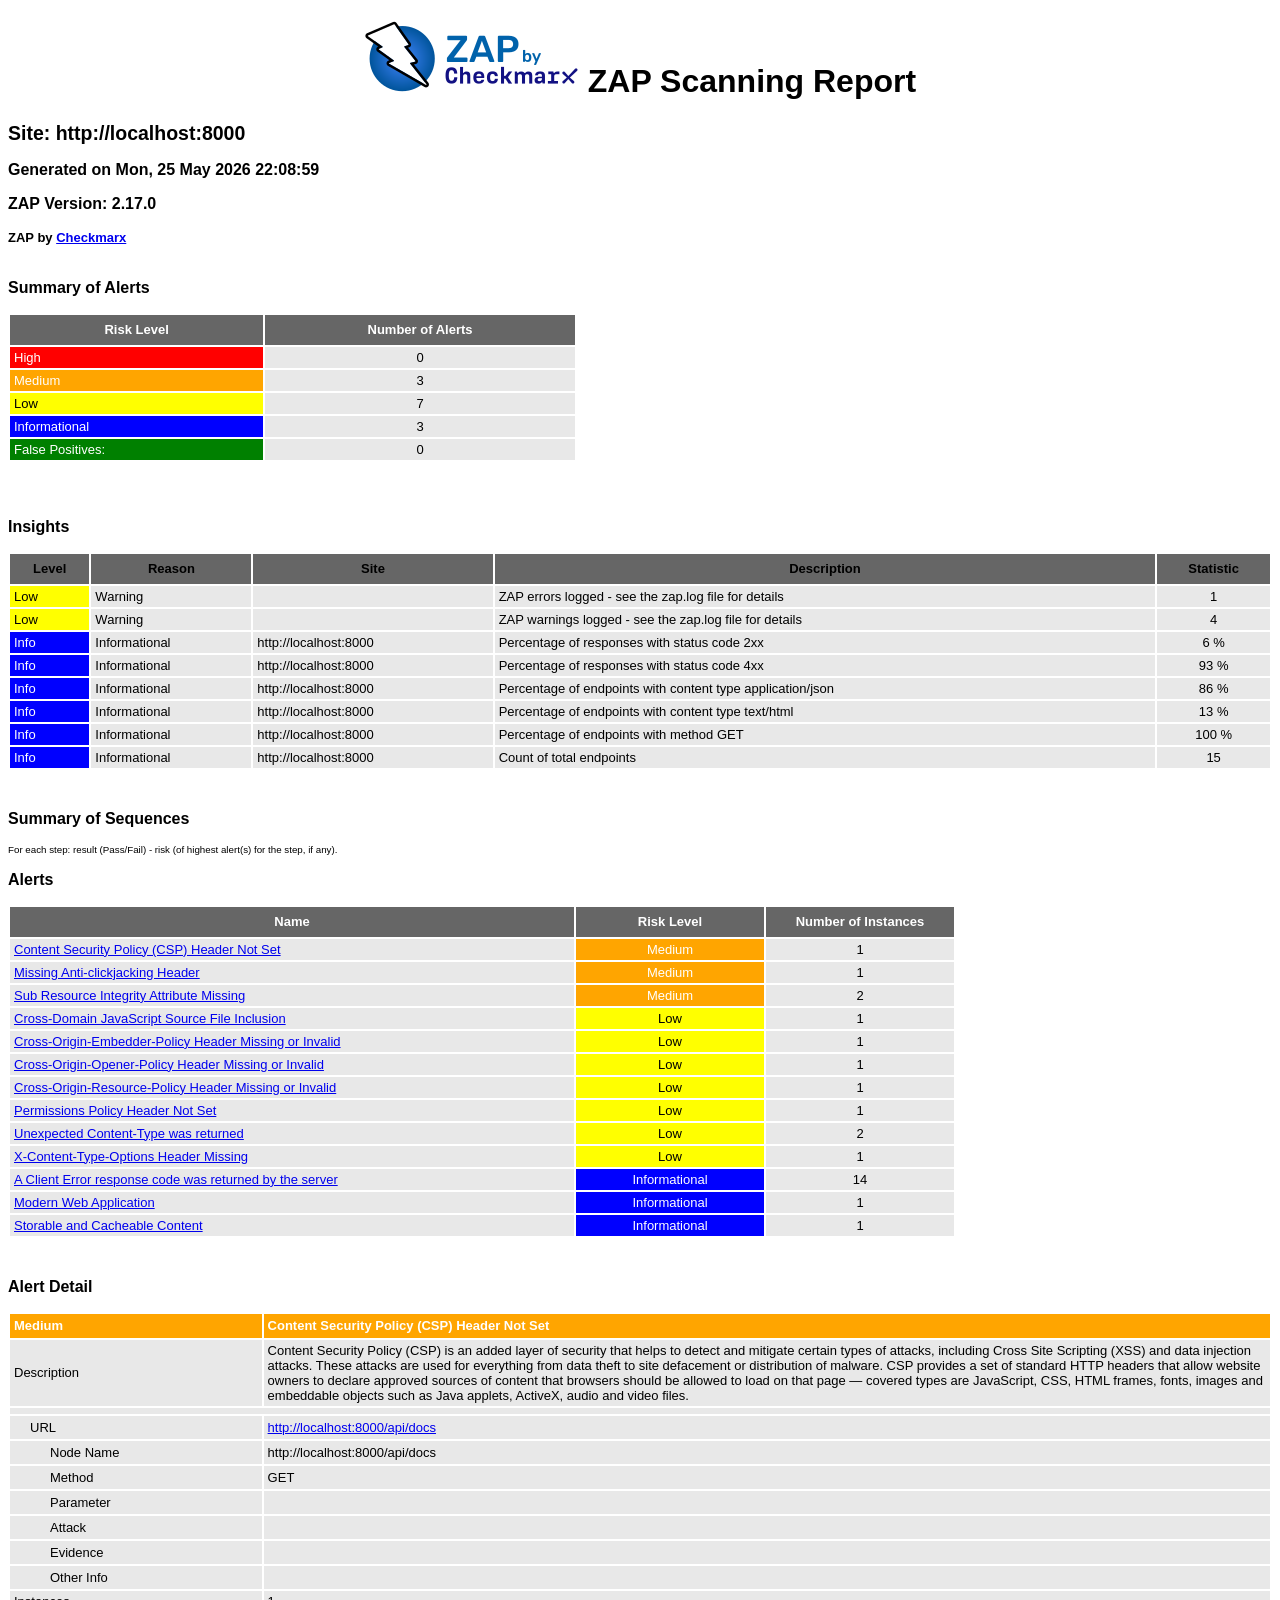
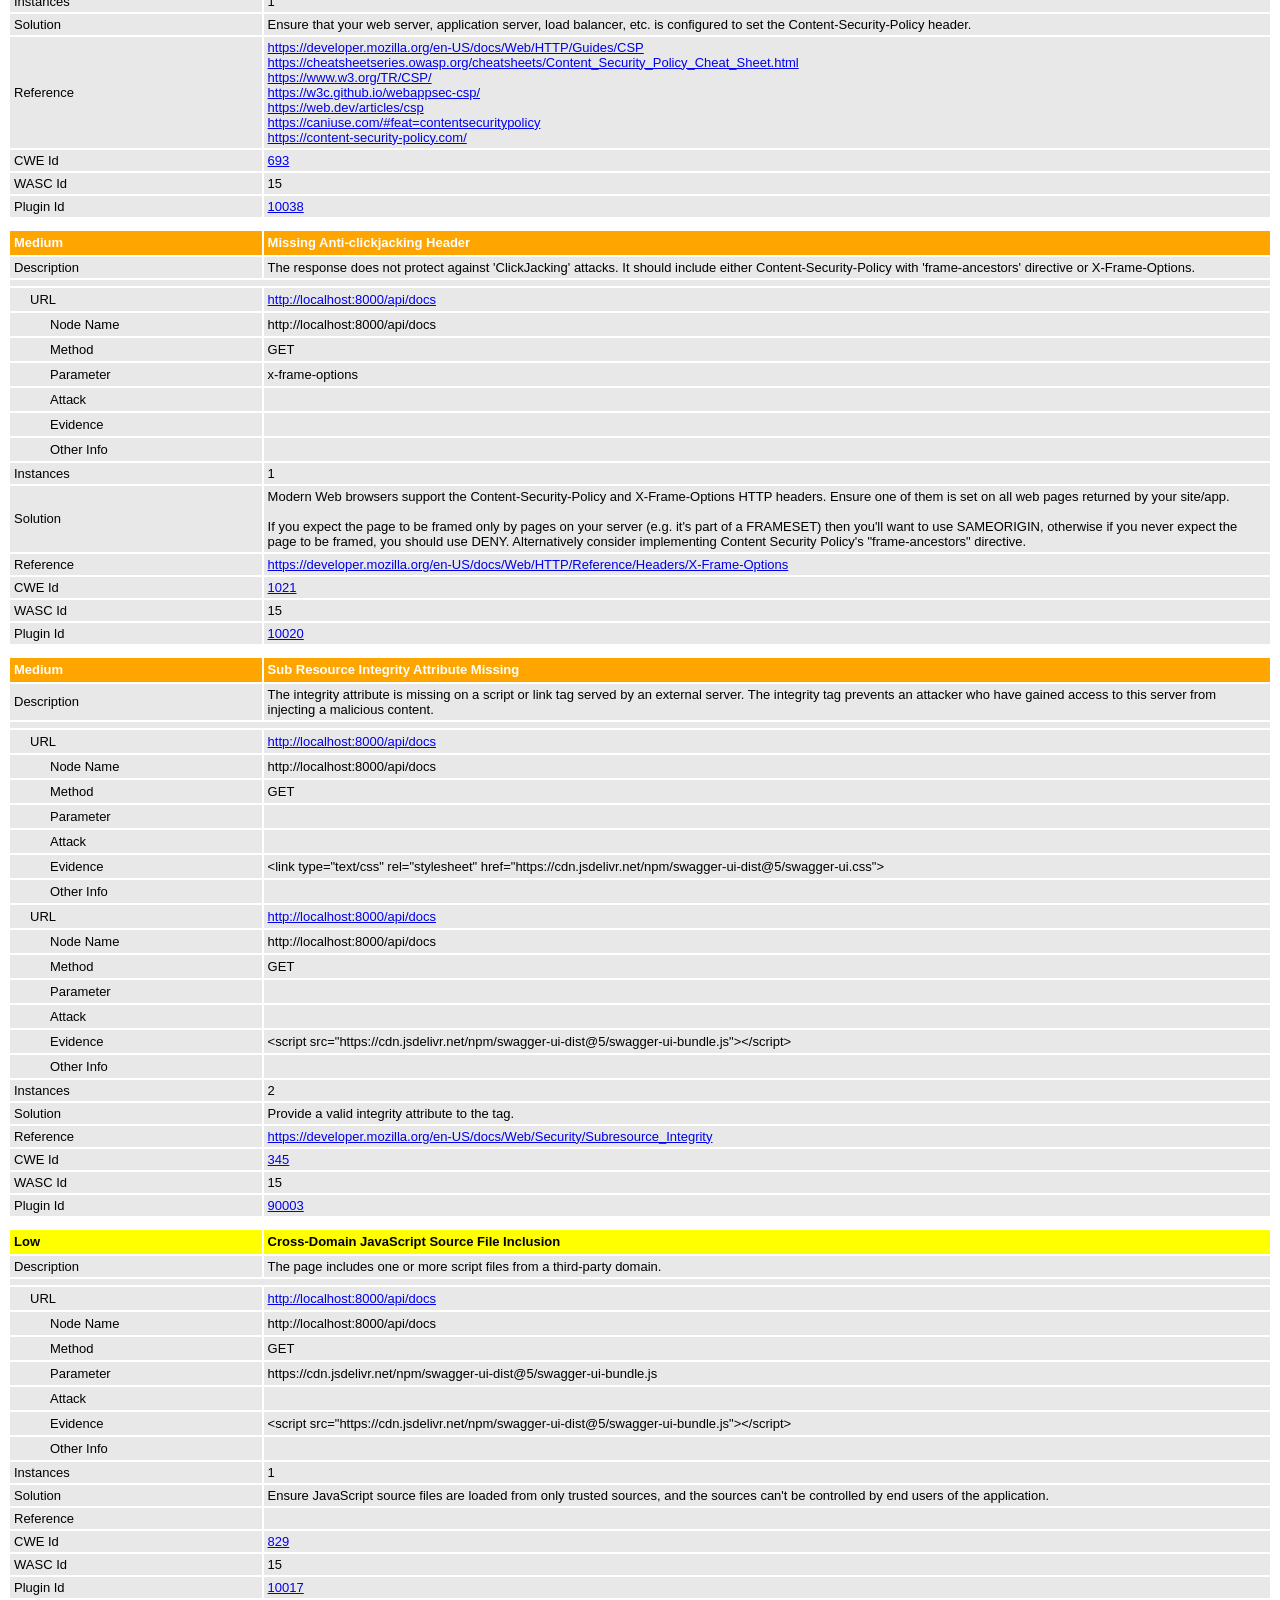
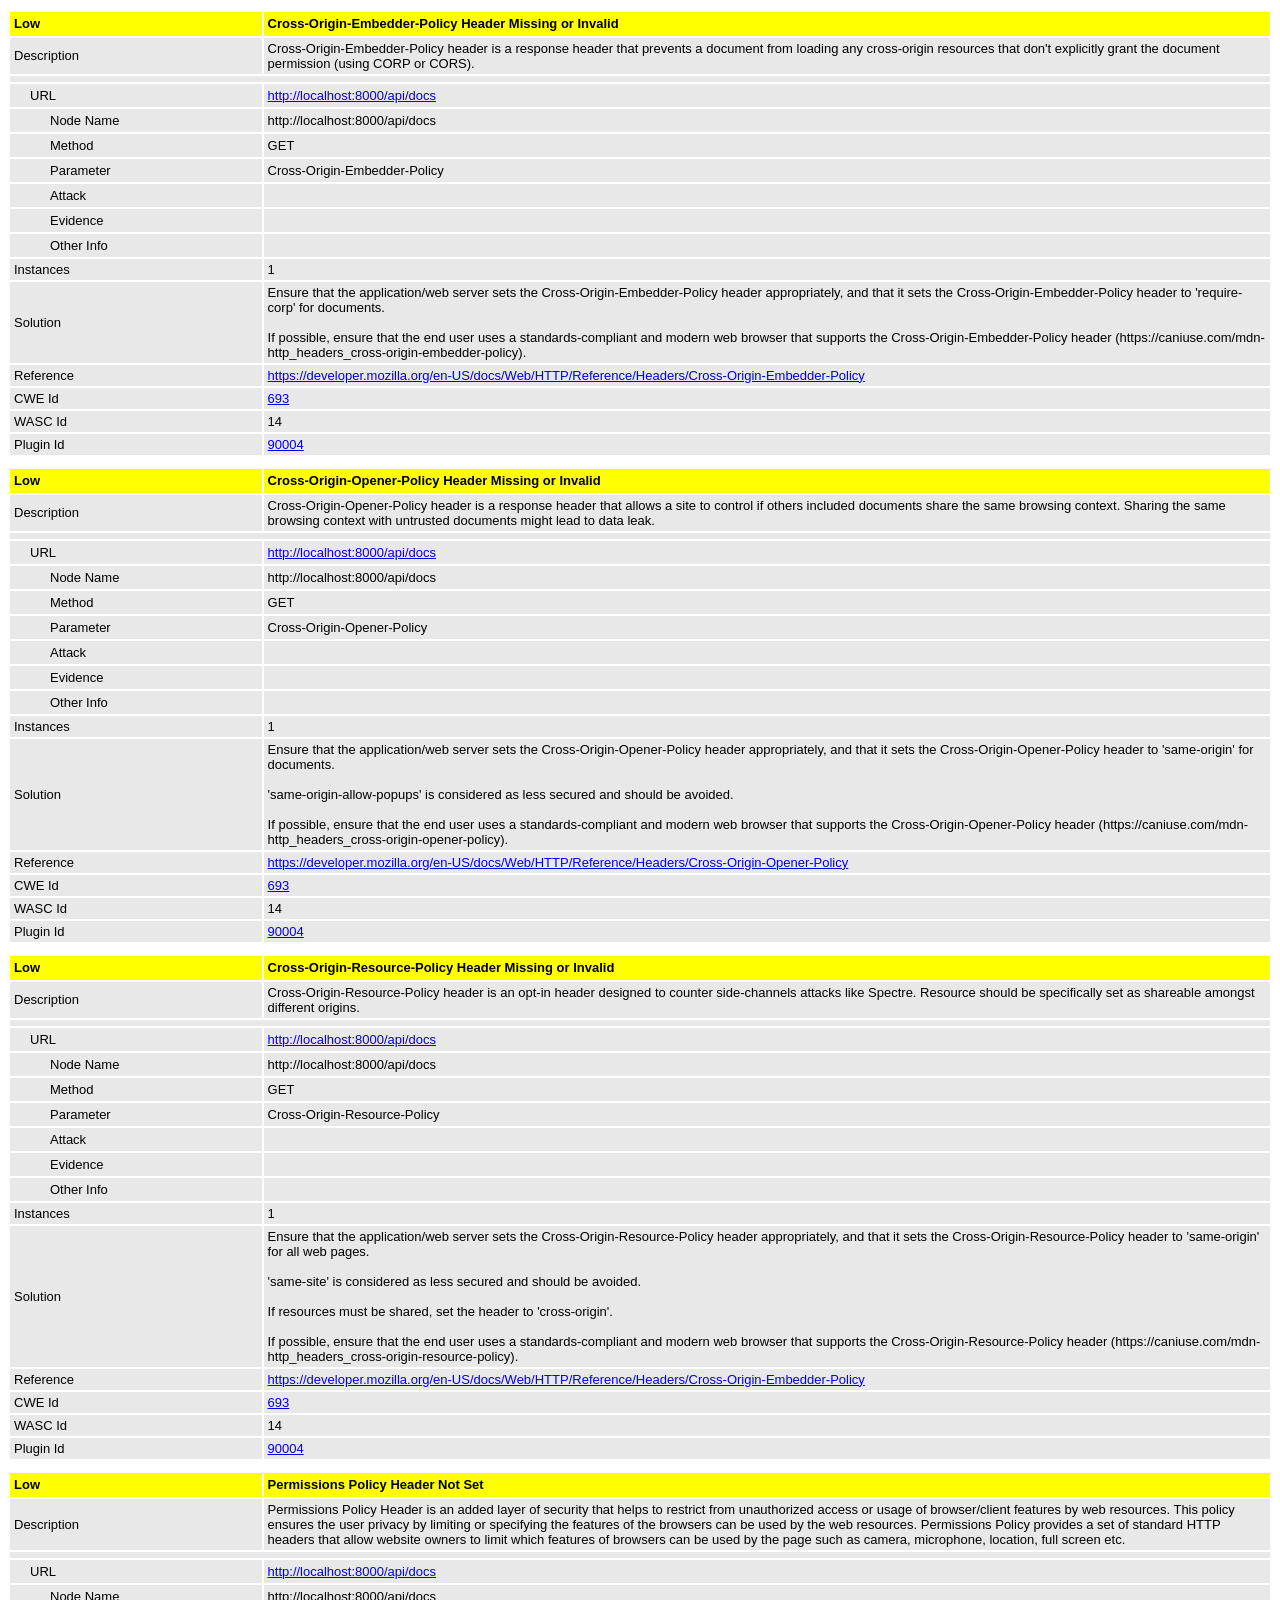
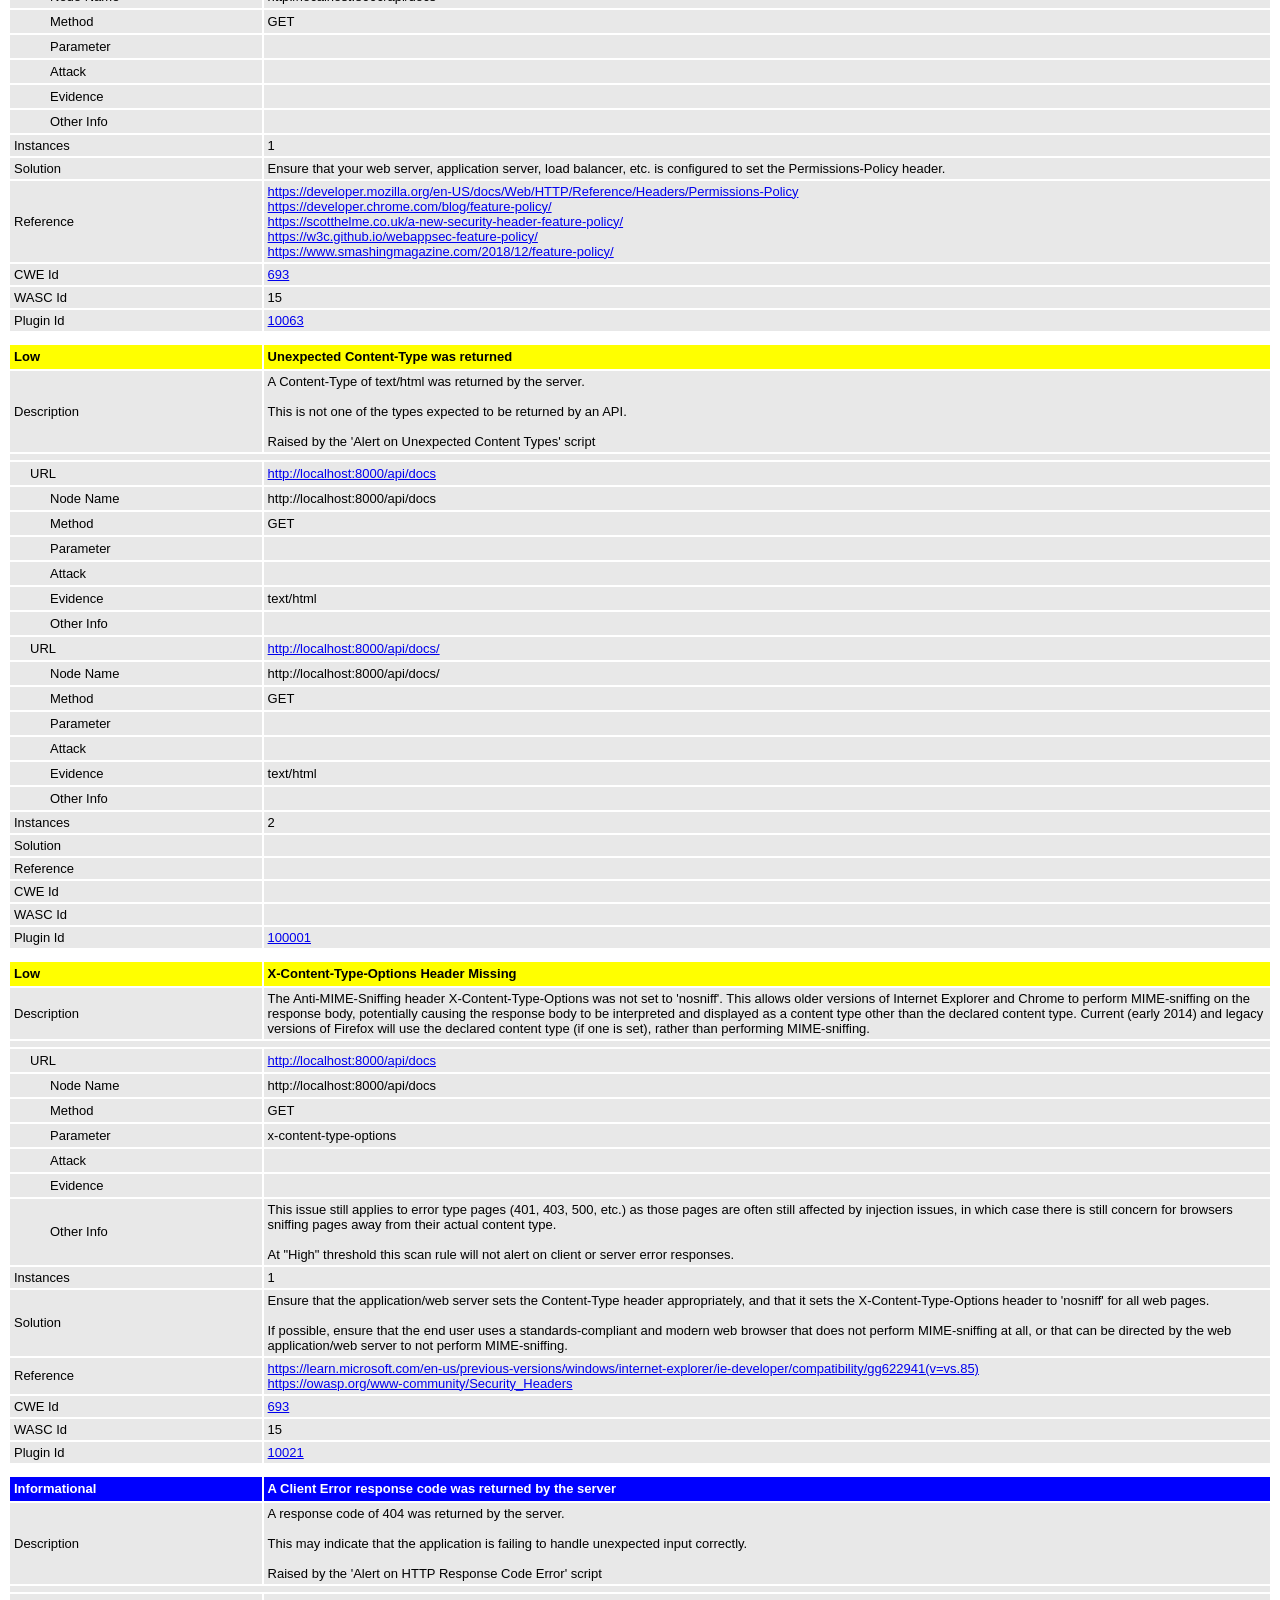
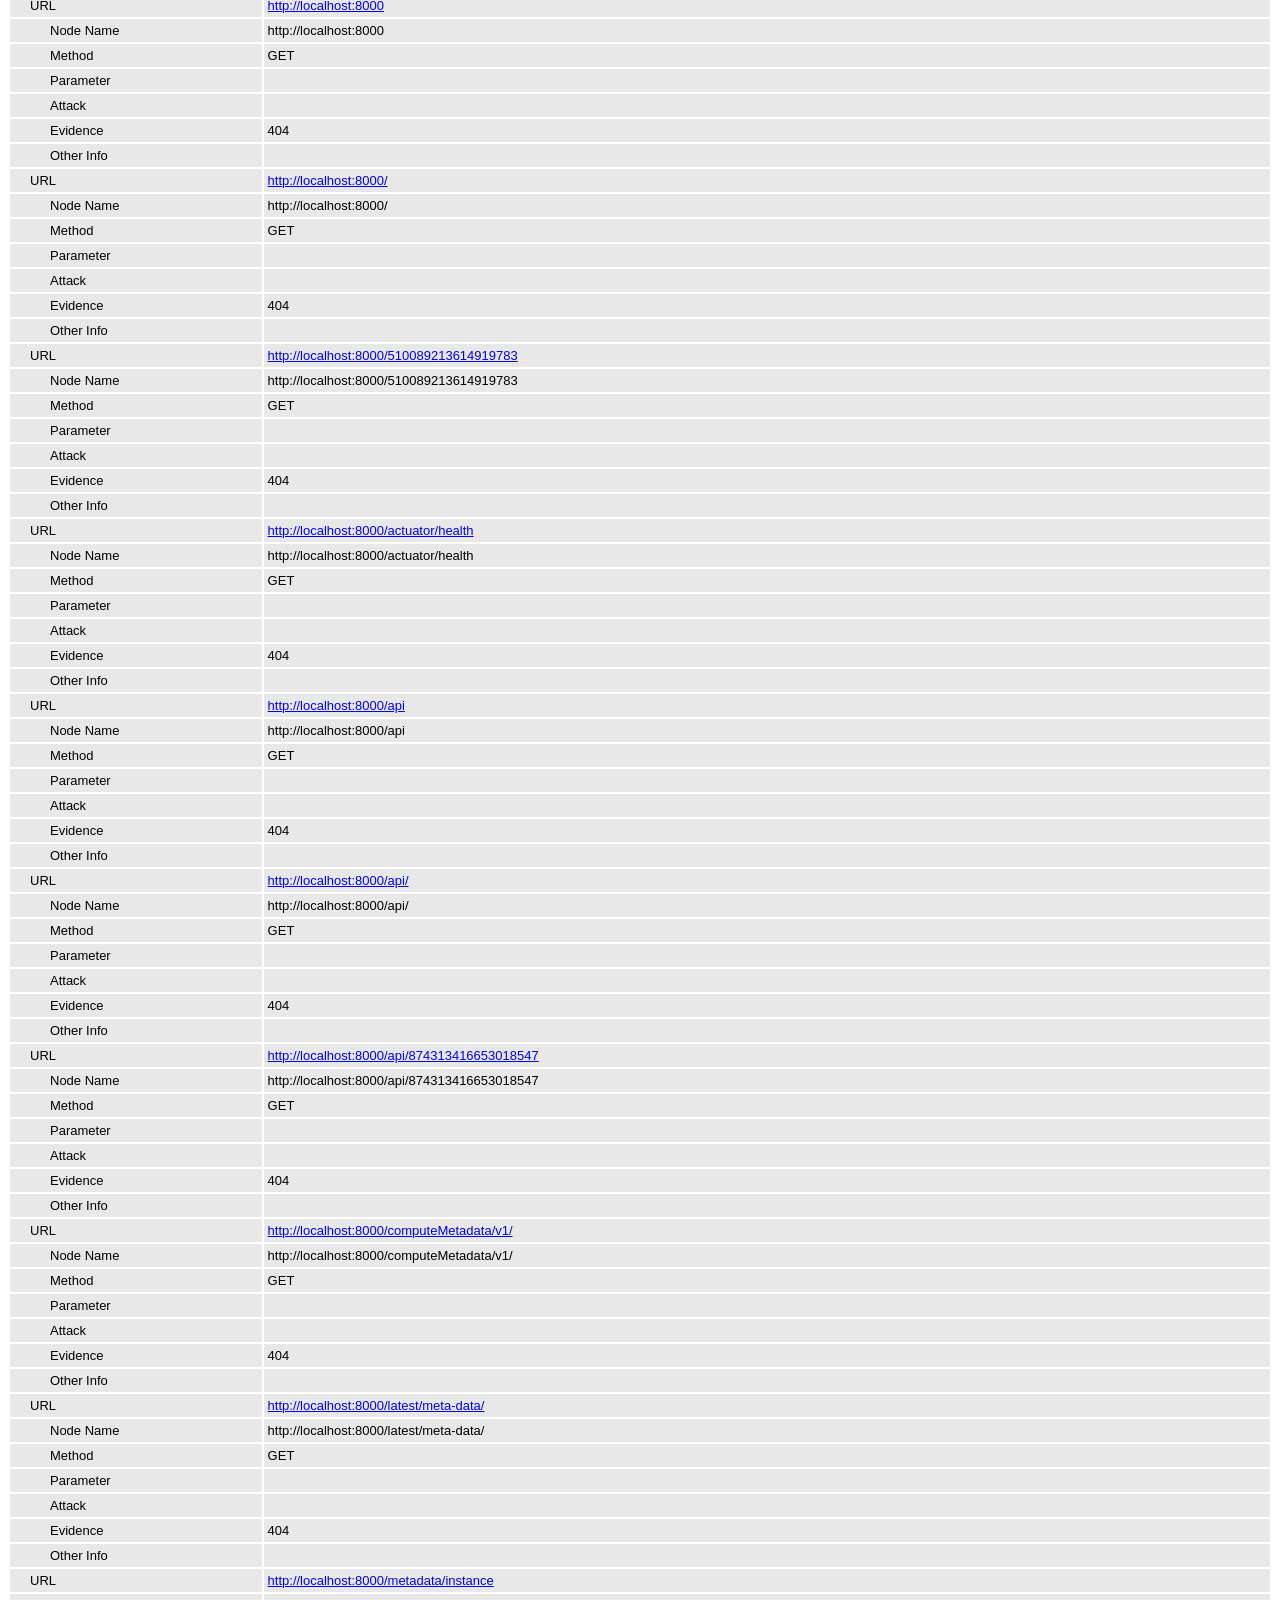
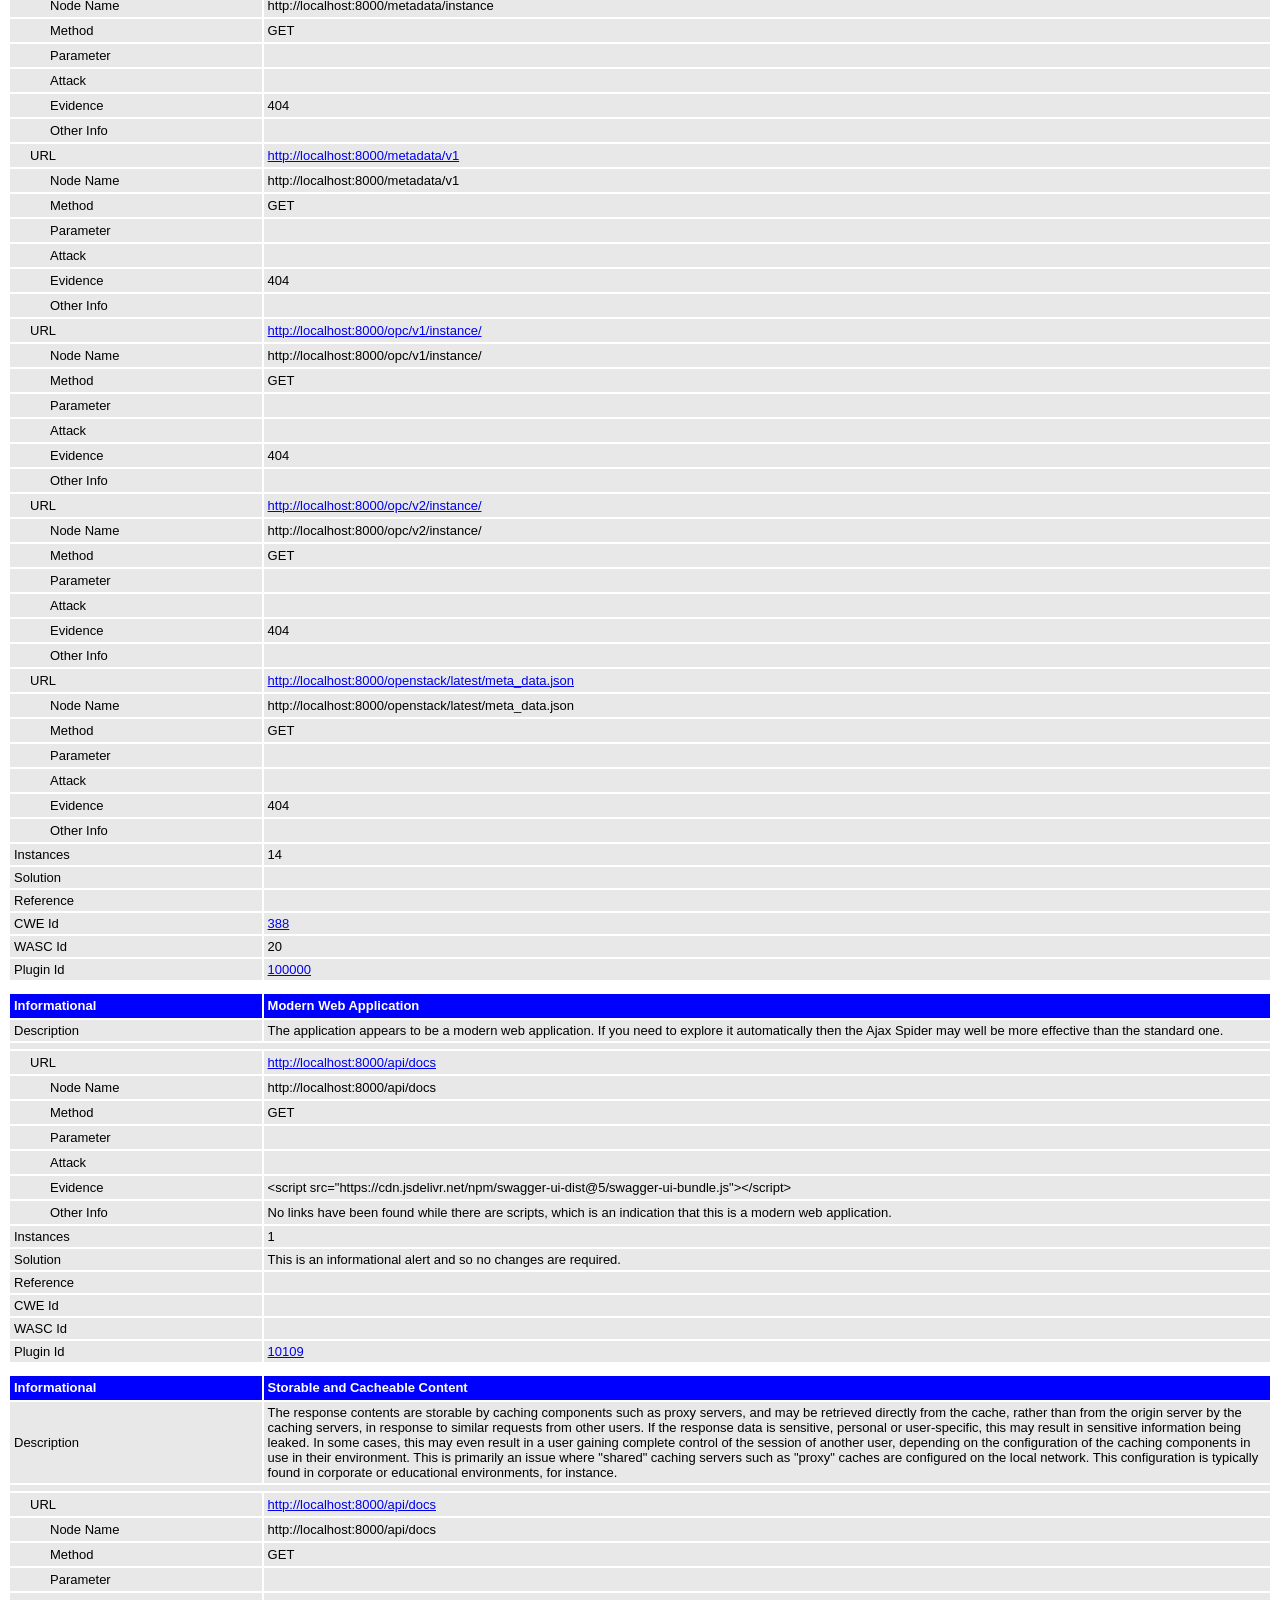
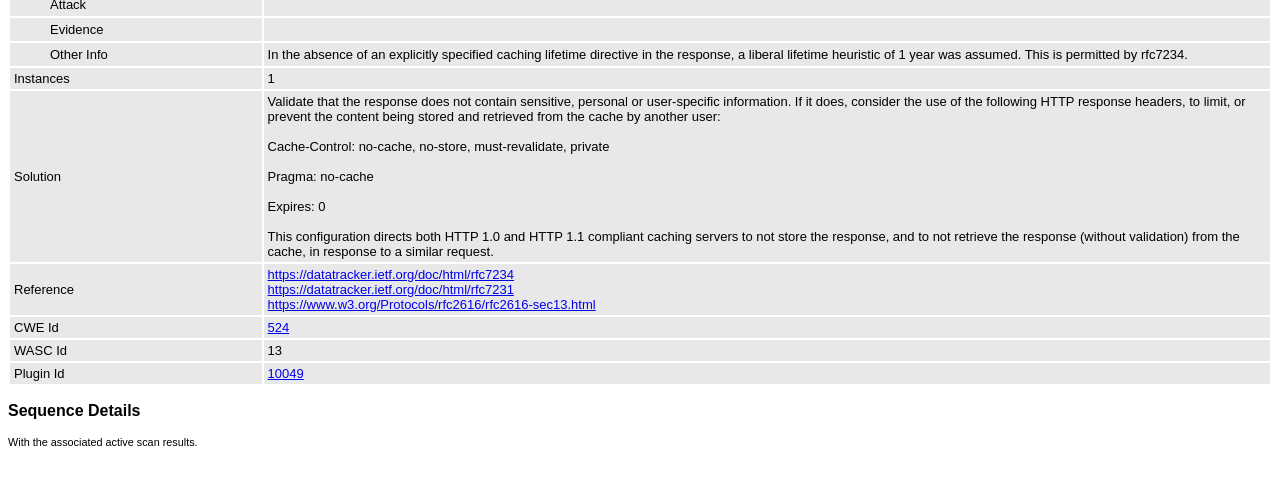
==== zap_compliance_report.html @ 8771a0c5 "Docker, dependency, ZAP fixes" ====
<!DOCTYPE html>
<html>
<head>
<META http-equiv="Content-Type" content="text/html; charset=UTF-8" />
<title>ZAP Scanning Report</title>
<style type="text/css">
body {
	font-family: "Helvetica Neue", Helvetica, Arial, sans-serif;
	color: #000;
	font-size: 13px;
}

h1 {
	text-align: center;
	font-weight: bold;
	font-size: 32px
}

h3 {
	font-size: 16px;
}

table {
	border: none;
	font-size: 13px;
}

td, th {
	padding: 3px 4px;
	word-break: break-word;
}

th {
	font-weight: bold;
	background-color: #666666;
}

td {
	background-color: #e8e8e8;
}

.spacer {
	margin: 10px;
}

.spacer-lg {
	margin: 40px;
}

.indent1 {
	padding: 4px 20px;
}

.indent2 {
	padding: 4px 40px;
}

.risk-3 {
	background-color: red;
	color: #FFF;
}

.risk-2 {
	background-color: orange;
	color: #FFF;
}

.risk-1 {
	background-color: yellow;
	color: #000;
}

.risk-0 {
	background-color: blue;
	color: #FFF;
}

.risk--1 {
	background-color: green;
	color: #FFF;
}

.summary {
	width: 45%;
}

.summary th {
	color: #FFF;
}

.summary100 {
	width: 100%;
}

.summary80 {
	width: 80%;
}

.tdconstrainer {
	width: 9.1%;
	padding: 0
}

.alerts {
	width: 75%;
}

.alerts th {
	color: #FFF;
}

.results {
	width: 100%;
}

.results th {
	text-align: left;
}

.left-header {
	display: inline-block;
}

.pass {
	background: green;
	color: white
}

.pass::before {
	content: '\2714';
	color: white
}

.fail {
	background: red;
	color: white
}

.fail::before {
	content: '\2716';
	color: white
}

.alert-3b::before {
	content: '\2691';
	color: red
}

.alert-2b::before {
	content: '\2691 ';
	color: orange
}

.alert-1b::before {
	content: '\2691';
	color: yellow
}

.alert-0b::before {
	content: '\2691';
	color: blue
}

.alert-3a::after {
	content: '\2691';
	color: red
}

.alert-2a::after {
	content: '\2691 ';
	color: orange
}

.alert-1a::after {
	content: '\2691';
	color: yellow
}

.alert-0a::after {
	content: '\2691';
	color: blue
}

.lm2 {
	margin-left: 2em;
}

.smallnote {
	font-size: 0.75em
}

.alwayswhite {
	color: white
}
</style>
</head>
<body>
	<h1>
		<!-- The ZAP by Checkmark Logo -->
		<img
			src="[data-uri]"
			alt="" />
		ZAP Scanning Report
	</h1>
	<p />
	

	<h2>
		
		Site: http://localhost:8000
		
	</h2>

	<h3>
		Generated on Mon, 25 May 2026 22:08:59
	</h3>

	<h3>
		ZAP Version: 2.17.0
	</h3>

	<h4>
		ZAP by <a href="https://checkmarx.com/">Checkmarx</a>
	</h4>

	
		<h3 class="left-header">Summary of Alerts</h3>
		<table class="summary">
			<tr>
				<th width="45%"
					height="24">Risk Level</th>
				<th width="55%"
					align="center">Number of Alerts</th>
			</tr>
			<tr>
				<td class="risk-3">
					<div>High</div>
				</td>
				<td align="center">
					<div>0</div>
				</td>
			</tr>
			<tr>
				<td class="risk-2">
					<div>Medium</div>
				</td>
				<td align="center">
					<div>3</div>
				</td>
			</tr>
			<tr>
				<td class="risk-1">
					<div>Low</div>
				</td>
				<td align="center">
					<div>7</div>
				</td>
			</tr>
			<tr>
				<td class="risk-0">
					<div>Informational</div>
				</td>
				<td align="center">
					<div>3</div>
				</td>
			</tr>
			<tr>
				<td class="risk--1">
					<div>				False Positives:</div>
				</td>
				<td align="center">
					<div>0</div>
				</td>
			</tr>
		</table>
		<div class="spacer-lg"></div>
	
	
	
		<h3 class="left-header">Insights</h3>
		<table class="summary100">
			<tr>
				<th height="24">Level</th>
				<th>Reason</th>
				<th>Site</th>
				<th>Description</th>
				<th>Statistic</th>
			</tr>
			
				<tr>
				<td class="risk-1">
					<div>Low</div>
				</td>
				<td>
					<div>Warning</div>
				</td>
				<td>
					<div></div>
				</td>
				<td>
					<div>ZAP errors logged - see the zap.log file for details</div>
				</td>
				<td align="center">
					<div>1   </div>
				</td>
				</tr>
			
				<tr>
				<td class="risk-1">
					<div>Low</div>
				</td>
				<td>
					<div>Warning</div>
				</td>
				<td>
					<div></div>
				</td>
				<td>
					<div>ZAP warnings logged - see the zap.log file for details</div>
				</td>
				<td align="center">
					<div>4   </div>
				</td>
				</tr>
			
				<tr>
				<td class="risk-0">
					<div>Info</div>
				</td>
				<td>
					<div>Informational</div>
				</td>
				<td>
					<div>http://localhost:8000</div>
				</td>
				<td>
					<div>Percentage of responses with status code 2xx</div>
				</td>
				<td align="center">
					<div>6 %</div>
				</td>
				</tr>
			
				<tr>
				<td class="risk-0">
					<div>Info</div>
				</td>
				<td>
					<div>Informational</div>
				</td>
				<td>
					<div>http://localhost:8000</div>
				</td>
				<td>
					<div>Percentage of responses with status code 4xx</div>
				</td>
				<td align="center">
					<div>93 %</div>
				</td>
				</tr>
			
				<tr>
				<td class="risk-0">
					<div>Info</div>
				</td>
				<td>
					<div>Informational</div>
				</td>
				<td>
					<div>http://localhost:8000</div>
				</td>
				<td>
					<div>Percentage of endpoints with content type application/json</div>
				</td>
				<td align="center">
					<div>86 %</div>
				</td>
				</tr>
			
				<tr>
				<td class="risk-0">
					<div>Info</div>
				</td>
				<td>
					<div>Informational</div>
				</td>
				<td>
					<div>http://localhost:8000</div>
				</td>
				<td>
					<div>Percentage of endpoints with content type text/html</div>
				</td>
				<td align="center">
					<div>13 %</div>
				</td>
				</tr>
			
				<tr>
				<td class="risk-0">
					<div>Info</div>
				</td>
				<td>
					<div>Informational</div>
				</td>
				<td>
					<div>http://localhost:8000</div>
				</td>
				<td>
					<div>Percentage of endpoints with method GET</div>
				</td>
				<td align="center">
					<div>100 %</div>
				</td>
				</tr>
			
				<tr>
				<td class="risk-0">
					<div>Info</div>
				</td>
				<td>
					<div>Informational</div>
				</td>
				<td>
					<div>http://localhost:8000</div>
				</td>
				<td>
					<div>Count of total endpoints</div>
				</td>
				<td align="center">
					<div>15   </div>
				</td>
				</tr>
			
		</table>
		<div class="spacer-lg"></div>
	

	
		
			<h3>Summary of Sequences</h3>
			<p class="smallnote">For each step: result (Pass/Fail) - risk (of highest alert(s) for the step, if any).</p>

			
				</table>
			
		
	</th:block>

	
		<h3>Alerts</h3>
		<table class="alerts">
			<tr>
				<th width="60%" height="24">Name</th>
				<th width="20%"
					align="center">Risk Level</th>
				<th width="20%"
					align="center">Number of Instances</th>
			</tr>
			<tr>
				<td><a href="#10038">Content Security Policy (CSP) Header Not Set</a></td>
				<td align="center" class="risk-2">Medium</td>
				
				
				<td align="center">1</td>
				
			</tr>
			<tr>
				<td><a href="#10020">Missing Anti-clickjacking Header</a></td>
				<td align="center" class="risk-2">Medium</td>
				
				
				<td align="center">1</td>
				
			</tr>
			<tr>
				<td><a href="#90003">Sub Resource Integrity Attribute Missing</a></td>
				<td align="center" class="risk-2">Medium</td>
				
				
				<td align="center">2</td>
				
			</tr>
			<tr>
				<td><a href="#10017">Cross-Domain JavaScript Source File Inclusion</a></td>
				<td align="center" class="risk-1">Low</td>
				
				
				<td align="center">1</td>
				
			</tr>
			<tr>
				<td><a href="#90004">Cross-Origin-Embedder-Policy Header Missing or Invalid</a></td>
				<td align="center" class="risk-1">Low</td>
				
				
				<td align="center">1</td>
				
			</tr>
			<tr>
				<td><a href="#90004">Cross-Origin-Opener-Policy Header Missing or Invalid</a></td>
				<td align="center" class="risk-1">Low</td>
				
				
				<td align="center">1</td>
				
			</tr>
			<tr>
				<td><a href="#90004">Cross-Origin-Resource-Policy Header Missing or Invalid</a></td>
				<td align="center" class="risk-1">Low</td>
				
				
				<td align="center">1</td>
				
			</tr>
			<tr>
				<td><a href="#10063">Permissions Policy Header Not Set</a></td>
				<td align="center" class="risk-1">Low</td>
				
				
				<td align="center">1</td>
				
			</tr>
			<tr>
				<td><a href="#100001">Unexpected Content-Type was returned</a></td>
				<td align="center" class="risk-1">Low</td>
				
				
				<td align="center">2</td>
				
			</tr>
			<tr>
				<td><a href="#10021">X-Content-Type-Options Header Missing</a></td>
				<td align="center" class="risk-1">Low</td>
				
				
				<td align="center">1</td>
				
			</tr>
			<tr>
				<td><a href="#100000">A Client Error response code was returned by the server</a></td>
				<td align="center" class="risk-0">Informational</td>
				
				
				<td align="center">14</td>
				
			</tr>
			<tr>
				<td><a href="#10109">Modern Web Application</a></td>
				<td align="center" class="risk-0">Informational</td>
				
				
				<td align="center">1</td>
				
			</tr>
			<tr>
				<td><a href="#10049">Storable and Cacheable Content</a></td>
				<td align="center" class="risk-0">Informational</td>
				
				
				<td align="center">1</td>
				
			</tr>
		</table>
		<div class="spacer-lg"></div>
	

	
		<h3>Alert Detail</h3>
		
			<table class="results">
				<tr height="24">
					<th width="20%" class="risk-2"><a
						id="10038"></a>
						<div>Medium</div></th>
					<th class="risk-2">Content Security Policy (CSP) Header Not Set</th>
				</tr>
				<tr>
					<td width="20%">Description</td>
					<td width="80%">
							<div>Content Security Policy (CSP) is an added layer of security that helps to detect and mitigate certain types of attacks, including Cross Site Scripting (XSS) and data injection attacks. These attacks are used for everything from data theft to site defacement or distribution of malware. CSP provides a set of standard HTTP headers that allow website owners to declare approved sources of content that browsers should be allowed to load on that page — covered types are JavaScript, CSS, HTML frames, fonts, images and embeddable objects such as Java applets, ActiveX, audio and video files.</div>
							
						</td>
				</tr>
				<TR vAlign="top">
					<TD colspan="2"></TD>
				</TR>
				
					<tr>
						<td width="20%"
							class="indent1">URL</td>
						<td width="80%"><a href="http://localhost:8000/api/docs">http://localhost:8000/api/docs</a></td>
					</tr>
					<tr>
						<td width="20%"
							class="indent2">Node Name</td>
						<td width="80%">http://localhost:8000/api/docs</td>
					</tr>
					<tr>
						<td width="20%"
							class="indent2">Method</td>
						<td width="80%">GET</td>
					</tr>
					<tr>
						<td width="20%"
							class="indent2">Parameter</td>
						<td width="80%"></td>
					</tr>
					<tr>
						<td width="20%"
							class="indent2">Attack</td>
						<td width="80%"></td>
					</tr>
					<tr>
						<td width="20%"
							class="indent2">Evidence</td>
						<td width="80%"></td>
					</tr>
					<tr>
						<td width="20%"
							class="indent2">Other Info</td>
						<td width="80%"></td>
					</tr>
				
				<tr>
					<td width="20%">Instances</td>
					
					
					<td width="80%">1</td>
					
				</tr>
				<tr>
					<td width="20%">Solution</td>
					<td width="80%">
							<div>Ensure that your web server, application server, load balancer, etc. is configured to set the Content-Security-Policy header.</div>
							
						</td>
				</tr>
				<tr>
					<td width="20%">Reference</td>
					<td width="80%">
							<a href="https://developer.mozilla.org/en-US/docs/Web/HTTP/Guides/CSP">https://developer.mozilla.org/en-US/docs/Web/HTTP/Guides/CSP</a>
							<br />
						
							<a href="https://cheatsheetseries.owasp.org/cheatsheets/Content_Security_Policy_Cheat_Sheet.html">https://cheatsheetseries.owasp.org/cheatsheets/Content_Security_Policy_Cheat_Sheet.html</a>
							<br />
						
							<a href="https://www.w3.org/TR/CSP/">https://www.w3.org/TR/CSP/</a>
							<br />
						
							<a href="https://w3c.github.io/webappsec-csp/">https://w3c.github.io/webappsec-csp/</a>
							<br />
						
							<a href="https://web.dev/articles/csp">https://web.dev/articles/csp</a>
							<br />
						
							<a href="https://caniuse.com/#feat=contentsecuritypolicy">https://caniuse.com/#feat=contentsecuritypolicy</a>
							<br />
						
							<a href="https://content-security-policy.com/">https://content-security-policy.com/</a>
							
						</td>
				</tr>
				<tr>
					<td width="20%">CWE Id</td>
					<td width="80%"><a
						href="https://cwe.mitre.org/data/definitions/693.html">693</a></td>
				</tr>
				<tr>
					<td width="20%">WASC Id</td>
					<td width="80%">15</td>
				</tr>
				<tr>
					<td width="20%">Plugin Id</td>
					<td width="80%"><a
						href="https://www.zaproxy.org/docs/alerts/10038/">10038</a></td>
				</tr>
			</table>
			<div class="spacer"></div>
		
			<table class="results">
				<tr height="24">
					<th width="20%" class="risk-2"><a
						id="10020"></a>
						<div>Medium</div></th>
					<th class="risk-2">Missing Anti-clickjacking Header</th>
				</tr>
				<tr>
					<td width="20%">Description</td>
					<td width="80%">
							<div>The response does not protect against &#39;ClickJacking&#39; attacks. It should include either Content-Security-Policy with &#39;frame-ancestors&#39; directive or X-Frame-Options.</div>
							
						</td>
				</tr>
				<TR vAlign="top">
					<TD colspan="2"></TD>
				</TR>
				
					<tr>
						<td width="20%"
							class="indent1">URL</td>
						<td width="80%"><a href="http://localhost:8000/api/docs">http://localhost:8000/api/docs</a></td>
					</tr>
					<tr>
						<td width="20%"
							class="indent2">Node Name</td>
						<td width="80%">http://localhost:8000/api/docs</td>
					</tr>
					<tr>
						<td width="20%"
							class="indent2">Method</td>
						<td width="80%">GET</td>
					</tr>
					<tr>
						<td width="20%"
							class="indent2">Parameter</td>
						<td width="80%">x-frame-options</td>
					</tr>
					<tr>
						<td width="20%"
							class="indent2">Attack</td>
						<td width="80%"></td>
					</tr>
					<tr>
						<td width="20%"
							class="indent2">Evidence</td>
						<td width="80%"></td>
					</tr>
					<tr>
						<td width="20%"
							class="indent2">Other Info</td>
						<td width="80%"></td>
					</tr>
				
				<tr>
					<td width="20%">Instances</td>
					
					
					<td width="80%">1</td>
					
				</tr>
				<tr>
					<td width="20%">Solution</td>
					<td width="80%">
							<div>Modern Web browsers support the Content-Security-Policy and X-Frame-Options HTTP headers. Ensure one of them is set on all web pages returned by your site/app.</div>
							<br />
						
							<div>If you expect the page to be framed only by pages on your server (e.g. it&#39;s part of a FRAMESET) then you&#39;ll want to use SAMEORIGIN, otherwise if you never expect the page to be framed, you should use DENY. Alternatively consider implementing Content Security Policy&#39;s &quot;frame-ancestors&quot; directive.</div>
							
						</td>
				</tr>
				<tr>
					<td width="20%">Reference</td>
					<td width="80%">
							<a href="https://developer.mozilla.org/en-US/docs/Web/HTTP/Reference/Headers/X-Frame-Options">https://developer.mozilla.org/en-US/docs/Web/HTTP/Reference/Headers/X-Frame-Options</a>
							
						</td>
				</tr>
				<tr>
					<td width="20%">CWE Id</td>
					<td width="80%"><a
						href="https://cwe.mitre.org/data/definitions/1021.html">1021</a></td>
				</tr>
				<tr>
					<td width="20%">WASC Id</td>
					<td width="80%">15</td>
				</tr>
				<tr>
					<td width="20%">Plugin Id</td>
					<td width="80%"><a
						href="https://www.zaproxy.org/docs/alerts/10020/">10020</a></td>
				</tr>
			</table>
			<div class="spacer"></div>
		
			<table class="results">
				<tr height="24">
					<th width="20%" class="risk-2"><a
						id="90003"></a>
						<div>Medium</div></th>
					<th class="risk-2">Sub Resource Integrity Attribute Missing</th>
				</tr>
				<tr>
					<td width="20%">Description</td>
					<td width="80%">
							<div>The integrity attribute is missing on a script or link tag served by an external server. The integrity tag prevents an attacker who have gained access to this server from injecting a malicious content.</div>
							
						</td>
				</tr>
				<TR vAlign="top">
					<TD colspan="2"></TD>
				</TR>
				
					<tr>
						<td width="20%"
							class="indent1">URL</td>
						<td width="80%"><a href="http://localhost:8000/api/docs">http://localhost:8000/api/docs</a></td>
					</tr>
					<tr>
						<td width="20%"
							class="indent2">Node Name</td>
						<td width="80%">http://localhost:8000/api/docs</td>
					</tr>
					<tr>
						<td width="20%"
							class="indent2">Method</td>
						<td width="80%">GET</td>
					</tr>
					<tr>
						<td width="20%"
							class="indent2">Parameter</td>
						<td width="80%"></td>
					</tr>
					<tr>
						<td width="20%"
							class="indent2">Attack</td>
						<td width="80%"></td>
					</tr>
					<tr>
						<td width="20%"
							class="indent2">Evidence</td>
						<td width="80%">&lt;link type=&quot;text/css&quot; rel=&quot;stylesheet&quot; href=&quot;https://cdn.jsdelivr.net/npm/swagger-ui-dist@5/swagger-ui.css&quot;&gt;</td>
					</tr>
					<tr>
						<td width="20%"
							class="indent2">Other Info</td>
						<td width="80%"></td>
					</tr>
				
					<tr>
						<td width="20%"
							class="indent1">URL</td>
						<td width="80%"><a href="http://localhost:8000/api/docs">http://localhost:8000/api/docs</a></td>
					</tr>
					<tr>
						<td width="20%"
							class="indent2">Node Name</td>
						<td width="80%">http://localhost:8000/api/docs</td>
					</tr>
					<tr>
						<td width="20%"
							class="indent2">Method</td>
						<td width="80%">GET</td>
					</tr>
					<tr>
						<td width="20%"
							class="indent2">Parameter</td>
						<td width="80%"></td>
					</tr>
					<tr>
						<td width="20%"
							class="indent2">Attack</td>
						<td width="80%"></td>
					</tr>
					<tr>
						<td width="20%"
							class="indent2">Evidence</td>
						<td width="80%">&lt;script src=&quot;https://cdn.jsdelivr.net/npm/swagger-ui-dist@5/swagger-ui-bundle.js&quot;&gt;&lt;/script&gt;</td>
					</tr>
					<tr>
						<td width="20%"
							class="indent2">Other Info</td>
						<td width="80%"></td>
					</tr>
				
				<tr>
					<td width="20%">Instances</td>
					
					
					<td width="80%">2</td>
					
				</tr>
				<tr>
					<td width="20%">Solution</td>
					<td width="80%">
							<div>Provide a valid integrity attribute to the tag.</div>
							
						</td>
				</tr>
				<tr>
					<td width="20%">Reference</td>
					<td width="80%">
							<a href="https://developer.mozilla.org/en-US/docs/Web/Security/Subresource_Integrity">https://developer.mozilla.org/en-US/docs/Web/Security/Subresource_Integrity</a>
							
						</td>
				</tr>
				<tr>
					<td width="20%">CWE Id</td>
					<td width="80%"><a
						href="https://cwe.mitre.org/data/definitions/345.html">345</a></td>
				</tr>
				<tr>
					<td width="20%">WASC Id</td>
					<td width="80%">15</td>
				</tr>
				<tr>
					<td width="20%">Plugin Id</td>
					<td width="80%"><a
						href="https://www.zaproxy.org/docs/alerts/90003/">90003</a></td>
				</tr>
			</table>
			<div class="spacer"></div>
		
			<table class="results">
				<tr height="24">
					<th width="20%" class="risk-1"><a
						id="10017"></a>
						<div>Low</div></th>
					<th class="risk-1">Cross-Domain JavaScript Source File Inclusion</th>
				</tr>
				<tr>
					<td width="20%">Description</td>
					<td width="80%">
							<div>The page includes one or more script files from a third-party domain.</div>
							
						</td>
				</tr>
				<TR vAlign="top">
					<TD colspan="2"></TD>
				</TR>
				
					<tr>
						<td width="20%"
							class="indent1">URL</td>
						<td width="80%"><a href="http://localhost:8000/api/docs">http://localhost:8000/api/docs</a></td>
					</tr>
					<tr>
						<td width="20%"
							class="indent2">Node Name</td>
						<td width="80%">http://localhost:8000/api/docs</td>
					</tr>
					<tr>
						<td width="20%"
							class="indent2">Method</td>
						<td width="80%">GET</td>
					</tr>
					<tr>
						<td width="20%"
							class="indent2">Parameter</td>
						<td width="80%">https://cdn.jsdelivr.net/npm/swagger-ui-dist@5/swagger-ui-bundle.js</td>
					</tr>
					<tr>
						<td width="20%"
							class="indent2">Attack</td>
						<td width="80%"></td>
					</tr>
					<tr>
						<td width="20%"
							class="indent2">Evidence</td>
						<td width="80%">&lt;script src=&quot;https://cdn.jsdelivr.net/npm/swagger-ui-dist@5/swagger-ui-bundle.js&quot;&gt;&lt;/script&gt;</td>
					</tr>
					<tr>
						<td width="20%"
							class="indent2">Other Info</td>
						<td width="80%"></td>
					</tr>
				
				<tr>
					<td width="20%">Instances</td>
					
					
					<td width="80%">1</td>
					
				</tr>
				<tr>
					<td width="20%">Solution</td>
					<td width="80%">
							<div>Ensure JavaScript source files are loaded from only trusted sources, and the sources can&#39;t be controlled by end users of the application.</div>
							
						</td>
				</tr>
				<tr>
					<td width="20%">Reference</td>
					<td width="80%"></td>
				</tr>
				<tr>
					<td width="20%">CWE Id</td>
					<td width="80%"><a
						href="https://cwe.mitre.org/data/definitions/829.html">829</a></td>
				</tr>
				<tr>
					<td width="20%">WASC Id</td>
					<td width="80%">15</td>
				</tr>
				<tr>
					<td width="20%">Plugin Id</td>
					<td width="80%"><a
						href="https://www.zaproxy.org/docs/alerts/10017/">10017</a></td>
				</tr>
			</table>
			<div class="spacer"></div>
		
			<table class="results">
				<tr height="24">
					<th width="20%" class="risk-1"><a
						id="90004"></a>
						<div>Low</div></th>
					<th class="risk-1">Cross-Origin-Embedder-Policy Header Missing or Invalid</th>
				</tr>
				<tr>
					<td width="20%">Description</td>
					<td width="80%">
							<div>Cross-Origin-Embedder-Policy header is a response header that prevents a document from loading any cross-origin resources that don&#39;t explicitly grant the document permission (using CORP or CORS).</div>
							
						</td>
				</tr>
				<TR vAlign="top">
					<TD colspan="2"></TD>
				</TR>
				
					<tr>
						<td width="20%"
							class="indent1">URL</td>
						<td width="80%"><a href="http://localhost:8000/api/docs">http://localhost:8000/api/docs</a></td>
					</tr>
					<tr>
						<td width="20%"
							class="indent2">Node Name</td>
						<td width="80%">http://localhost:8000/api/docs</td>
					</tr>
					<tr>
						<td width="20%"
							class="indent2">Method</td>
						<td width="80%">GET</td>
					</tr>
					<tr>
						<td width="20%"
							class="indent2">Parameter</td>
						<td width="80%">Cross-Origin-Embedder-Policy</td>
					</tr>
					<tr>
						<td width="20%"
							class="indent2">Attack</td>
						<td width="80%"></td>
					</tr>
					<tr>
						<td width="20%"
							class="indent2">Evidence</td>
						<td width="80%"></td>
					</tr>
					<tr>
						<td width="20%"
							class="indent2">Other Info</td>
						<td width="80%"></td>
					</tr>
				
				<tr>
					<td width="20%">Instances</td>
					
					
					<td width="80%">1</td>
					
				</tr>
				<tr>
					<td width="20%">Solution</td>
					<td width="80%">
							<div>Ensure that the application/web server sets the Cross-Origin-Embedder-Policy header appropriately, and that it sets the Cross-Origin-Embedder-Policy header to &#39;require-corp&#39; for documents.</div>
							<br />
						
							<div>If possible, ensure that the end user uses a standards-compliant and modern web browser that supports the Cross-Origin-Embedder-Policy header (https://caniuse.com/mdn-http_headers_cross-origin-embedder-policy).</div>
							
						</td>
				</tr>
				<tr>
					<td width="20%">Reference</td>
					<td width="80%">
							<a href="https://developer.mozilla.org/en-US/docs/Web/HTTP/Reference/Headers/Cross-Origin-Embedder-Policy">https://developer.mozilla.org/en-US/docs/Web/HTTP/Reference/Headers/Cross-Origin-Embedder-Policy</a>
							
						</td>
				</tr>
				<tr>
					<td width="20%">CWE Id</td>
					<td width="80%"><a
						href="https://cwe.mitre.org/data/definitions/693.html">693</a></td>
				</tr>
				<tr>
					<td width="20%">WASC Id</td>
					<td width="80%">14</td>
				</tr>
				<tr>
					<td width="20%">Plugin Id</td>
					<td width="80%"><a
						href="https://www.zaproxy.org/docs/alerts/90004/">90004</a></td>
				</tr>
			</table>
			<div class="spacer"></div>
		
			<table class="results">
				<tr height="24">
					<th width="20%" class="risk-1"><a
						id="90004"></a>
						<div>Low</div></th>
					<th class="risk-1">Cross-Origin-Opener-Policy Header Missing or Invalid</th>
				</tr>
				<tr>
					<td width="20%">Description</td>
					<td width="80%">
							<div>Cross-Origin-Opener-Policy header is a response header that allows a site to control if others included documents share the same browsing context. Sharing the same browsing context with untrusted documents might lead to data leak.</div>
							
						</td>
				</tr>
				<TR vAlign="top">
					<TD colspan="2"></TD>
				</TR>
				
					<tr>
						<td width="20%"
							class="indent1">URL</td>
						<td width="80%"><a href="http://localhost:8000/api/docs">http://localhost:8000/api/docs</a></td>
					</tr>
					<tr>
						<td width="20%"
							class="indent2">Node Name</td>
						<td width="80%">http://localhost:8000/api/docs</td>
					</tr>
					<tr>
						<td width="20%"
							class="indent2">Method</td>
						<td width="80%">GET</td>
					</tr>
					<tr>
						<td width="20%"
							class="indent2">Parameter</td>
						<td width="80%">Cross-Origin-Opener-Policy</td>
					</tr>
					<tr>
						<td width="20%"
							class="indent2">Attack</td>
						<td width="80%"></td>
					</tr>
					<tr>
						<td width="20%"
							class="indent2">Evidence</td>
						<td width="80%"></td>
					</tr>
					<tr>
						<td width="20%"
							class="indent2">Other Info</td>
						<td width="80%"></td>
					</tr>
				
				<tr>
					<td width="20%">Instances</td>
					
					
					<td width="80%">1</td>
					
				</tr>
				<tr>
					<td width="20%">Solution</td>
					<td width="80%">
							<div>Ensure that the application/web server sets the Cross-Origin-Opener-Policy header appropriately, and that it sets the Cross-Origin-Opener-Policy header to &#39;same-origin&#39; for documents.</div>
							<br />
						
							<div>&#39;same-origin-allow-popups&#39; is considered as less secured and should be avoided.</div>
							<br />
						
							<div>If possible, ensure that the end user uses a standards-compliant and modern web browser that supports the Cross-Origin-Opener-Policy header (https://caniuse.com/mdn-http_headers_cross-origin-opener-policy).</div>
							
						</td>
				</tr>
				<tr>
					<td width="20%">Reference</td>
					<td width="80%">
							<a href="https://developer.mozilla.org/en-US/docs/Web/HTTP/Reference/Headers/Cross-Origin-Opener-Policy">https://developer.mozilla.org/en-US/docs/Web/HTTP/Reference/Headers/Cross-Origin-Opener-Policy</a>
							
						</td>
				</tr>
				<tr>
					<td width="20%">CWE Id</td>
					<td width="80%"><a
						href="https://cwe.mitre.org/data/definitions/693.html">693</a></td>
				</tr>
				<tr>
					<td width="20%">WASC Id</td>
					<td width="80%">14</td>
				</tr>
				<tr>
					<td width="20%">Plugin Id</td>
					<td width="80%"><a
						href="https://www.zaproxy.org/docs/alerts/90004/">90004</a></td>
				</tr>
			</table>
			<div class="spacer"></div>
		
			<table class="results">
				<tr height="24">
					<th width="20%" class="risk-1"><a
						id="90004"></a>
						<div>Low</div></th>
					<th class="risk-1">Cross-Origin-Resource-Policy Header Missing or Invalid</th>
				</tr>
				<tr>
					<td width="20%">Description</td>
					<td width="80%">
							<div>Cross-Origin-Resource-Policy header is an opt-in header designed to counter side-channels attacks like Spectre. Resource should be specifically set as shareable amongst different origins.</div>
							
						</td>
				</tr>
				<TR vAlign="top">
					<TD colspan="2"></TD>
				</TR>
				
					<tr>
						<td width="20%"
							class="indent1">URL</td>
						<td width="80%"><a href="http://localhost:8000/api/docs">http://localhost:8000/api/docs</a></td>
					</tr>
					<tr>
						<td width="20%"
							class="indent2">Node Name</td>
						<td width="80%">http://localhost:8000/api/docs</td>
					</tr>
					<tr>
						<td width="20%"
							class="indent2">Method</td>
						<td width="80%">GET</td>
					</tr>
					<tr>
						<td width="20%"
							class="indent2">Parameter</td>
						<td width="80%">Cross-Origin-Resource-Policy</td>
					</tr>
					<tr>
						<td width="20%"
							class="indent2">Attack</td>
						<td width="80%"></td>
					</tr>
					<tr>
						<td width="20%"
							class="indent2">Evidence</td>
						<td width="80%"></td>
					</tr>
					<tr>
						<td width="20%"
							class="indent2">Other Info</td>
						<td width="80%"></td>
					</tr>
				
				<tr>
					<td width="20%">Instances</td>
					
					
					<td width="80%">1</td>
					
				</tr>
				<tr>
					<td width="20%">Solution</td>
					<td width="80%">
							<div>Ensure that the application/web server sets the Cross-Origin-Resource-Policy header appropriately, and that it sets the Cross-Origin-Resource-Policy header to &#39;same-origin&#39; for all web pages.</div>
							<br />
						
							<div>&#39;same-site&#39; is considered as less secured and should be avoided.</div>
							<br />
						
							<div>If resources must be shared, set the header to &#39;cross-origin&#39;.</div>
							<br />
						
							<div>If possible, ensure that the end user uses a standards-compliant and modern web browser that supports the Cross-Origin-Resource-Policy header (https://caniuse.com/mdn-http_headers_cross-origin-resource-policy).</div>
							
						</td>
				</tr>
				<tr>
					<td width="20%">Reference</td>
					<td width="80%">
							<a href="https://developer.mozilla.org/en-US/docs/Web/HTTP/Reference/Headers/Cross-Origin-Embedder-Policy">https://developer.mozilla.org/en-US/docs/Web/HTTP/Reference/Headers/Cross-Origin-Embedder-Policy</a>
							
						</td>
				</tr>
				<tr>
					<td width="20%">CWE Id</td>
					<td width="80%"><a
						href="https://cwe.mitre.org/data/definitions/693.html">693</a></td>
				</tr>
				<tr>
					<td width="20%">WASC Id</td>
					<td width="80%">14</td>
				</tr>
				<tr>
					<td width="20%">Plugin Id</td>
					<td width="80%"><a
						href="https://www.zaproxy.org/docs/alerts/90004/">90004</a></td>
				</tr>
			</table>
			<div class="spacer"></div>
		
			<table class="results">
				<tr height="24">
					<th width="20%" class="risk-1"><a
						id="10063"></a>
						<div>Low</div></th>
					<th class="risk-1">Permissions Policy Header Not Set</th>
				</tr>
				<tr>
					<td width="20%">Description</td>
					<td width="80%">
							<div>Permissions Policy Header is an added layer of security that helps to restrict from unauthorized access or usage of browser/client features by web resources. This policy ensures the user privacy by limiting or specifying the features of the browsers can be used by the web resources. Permissions Policy provides a set of standard HTTP headers that allow website owners to limit which features of browsers can be used by the page such as camera, microphone, location, full screen etc.</div>
							
						</td>
				</tr>
				<TR vAlign="top">
					<TD colspan="2"></TD>
				</TR>
				
					<tr>
						<td width="20%"
							class="indent1">URL</td>
						<td width="80%"><a href="http://localhost:8000/api/docs">http://localhost:8000/api/docs</a></td>
					</tr>
					<tr>
						<td width="20%"
							class="indent2">Node Name</td>
						<td width="80%">http://localhost:8000/api/docs</td>
					</tr>
					<tr>
						<td width="20%"
							class="indent2">Method</td>
						<td width="80%">GET</td>
					</tr>
					<tr>
						<td width="20%"
							class="indent2">Parameter</td>
						<td width="80%"></td>
					</tr>
					<tr>
						<td width="20%"
							class="indent2">Attack</td>
						<td width="80%"></td>
					</tr>
					<tr>
						<td width="20%"
							class="indent2">Evidence</td>
						<td width="80%"></td>
					</tr>
					<tr>
						<td width="20%"
							class="indent2">Other Info</td>
						<td width="80%"></td>
					</tr>
				
				<tr>
					<td width="20%">Instances</td>
					
					
					<td width="80%">1</td>
					
				</tr>
				<tr>
					<td width="20%">Solution</td>
					<td width="80%">
							<div>Ensure that your web server, application server, load balancer, etc. is configured to set the Permissions-Policy header.</div>
							
						</td>
				</tr>
				<tr>
					<td width="20%">Reference</td>
					<td width="80%">
							<a href="https://developer.mozilla.org/en-US/docs/Web/HTTP/Reference/Headers/Permissions-Policy">https://developer.mozilla.org/en-US/docs/Web/HTTP/Reference/Headers/Permissions-Policy</a>
							<br />
						
							<a href="https://developer.chrome.com/blog/feature-policy/">https://developer.chrome.com/blog/feature-policy/</a>
							<br />
						
							<a href="https://scotthelme.co.uk/a-new-security-header-feature-policy/">https://scotthelme.co.uk/a-new-security-header-feature-policy/</a>
							<br />
						
							<a href="https://w3c.github.io/webappsec-feature-policy/">https://w3c.github.io/webappsec-feature-policy/</a>
							<br />
						
							<a href="https://www.smashingmagazine.com/2018/12/feature-policy/">https://www.smashingmagazine.com/2018/12/feature-policy/</a>
							
						</td>
				</tr>
				<tr>
					<td width="20%">CWE Id</td>
					<td width="80%"><a
						href="https://cwe.mitre.org/data/definitions/693.html">693</a></td>
				</tr>
				<tr>
					<td width="20%">WASC Id</td>
					<td width="80%">15</td>
				</tr>
				<tr>
					<td width="20%">Plugin Id</td>
					<td width="80%"><a
						href="https://www.zaproxy.org/docs/alerts/10063/">10063</a></td>
				</tr>
			</table>
			<div class="spacer"></div>
		
			<table class="results">
				<tr height="24">
					<th width="20%" class="risk-1"><a
						id="100001"></a>
						<div>Low</div></th>
					<th class="risk-1">Unexpected Content-Type was returned</th>
				</tr>
				<tr>
					<td width="20%">Description</td>
					<td width="80%">
							<div>A Content-Type of text/html was returned by the server.</div>
							<br />
						
							<div>This is not one of the types expected to be returned by an API.</div>
							<br />
						
							<div>Raised by the &#39;Alert on Unexpected Content Types&#39; script</div>
							
						</td>
				</tr>
				<TR vAlign="top">
					<TD colspan="2"></TD>
				</TR>
				
					<tr>
						<td width="20%"
							class="indent1">URL</td>
						<td width="80%"><a href="http://localhost:8000/api/docs">http://localhost:8000/api/docs</a></td>
					</tr>
					<tr>
						<td width="20%"
							class="indent2">Node Name</td>
						<td width="80%">http://localhost:8000/api/docs</td>
					</tr>
					<tr>
						<td width="20%"
							class="indent2">Method</td>
						<td width="80%">GET</td>
					</tr>
					<tr>
						<td width="20%"
							class="indent2">Parameter</td>
						<td width="80%"></td>
					</tr>
					<tr>
						<td width="20%"
							class="indent2">Attack</td>
						<td width="80%"></td>
					</tr>
					<tr>
						<td width="20%"
							class="indent2">Evidence</td>
						<td width="80%">text/html</td>
					</tr>
					<tr>
						<td width="20%"
							class="indent2">Other Info</td>
						<td width="80%"></td>
					</tr>
				
					<tr>
						<td width="20%"
							class="indent1">URL</td>
						<td width="80%"><a href="http://localhost:8000/api/docs/">http://localhost:8000/api/docs/</a></td>
					</tr>
					<tr>
						<td width="20%"
							class="indent2">Node Name</td>
						<td width="80%">http://localhost:8000/api/docs/</td>
					</tr>
					<tr>
						<td width="20%"
							class="indent2">Method</td>
						<td width="80%">GET</td>
					</tr>
					<tr>
						<td width="20%"
							class="indent2">Parameter</td>
						<td width="80%"></td>
					</tr>
					<tr>
						<td width="20%"
							class="indent2">Attack</td>
						<td width="80%"></td>
					</tr>
					<tr>
						<td width="20%"
							class="indent2">Evidence</td>
						<td width="80%">text/html</td>
					</tr>
					<tr>
						<td width="20%"
							class="indent2">Other Info</td>
						<td width="80%"></td>
					</tr>
				
				<tr>
					<td width="20%">Instances</td>
					
					
					<td width="80%">2</td>
					
				</tr>
				<tr>
					<td width="20%">Solution</td>
					<td width="80%"></td>
				</tr>
				<tr>
					<td width="20%">Reference</td>
					<td width="80%"></td>
				</tr>
				<tr>
					<td width="20%">CWE Id</td>
					<td width="80%"></td>
				</tr>
				<tr>
					<td width="20%">WASC Id</td>
					<td width="80%"></td>
				</tr>
				<tr>
					<td width="20%">Plugin Id</td>
					<td width="80%"><a
						href="https://www.zaproxy.org/docs/alerts/100001/">100001</a></td>
				</tr>
			</table>
			<div class="spacer"></div>
		
			<table class="results">
				<tr height="24">
					<th width="20%" class="risk-1"><a
						id="10021"></a>
						<div>Low</div></th>
					<th class="risk-1">X-Content-Type-Options Header Missing</th>
				</tr>
				<tr>
					<td width="20%">Description</td>
					<td width="80%">
							<div>The Anti-MIME-Sniffing header X-Content-Type-Options was not set to &#39;nosniff&#39;. This allows older versions of Internet Explorer and Chrome to perform MIME-sniffing on the response body, potentially causing the response body to be interpreted and displayed as a content type other than the declared content type. Current (early 2014) and legacy versions of Firefox will use the declared content type (if one is set), rather than performing MIME-sniffing.</div>
							
						</td>
				</tr>
				<TR vAlign="top">
					<TD colspan="2"></TD>
				</TR>
				
					<tr>
						<td width="20%"
							class="indent1">URL</td>
						<td width="80%"><a href="http://localhost:8000/api/docs">http://localhost:8000/api/docs</a></td>
					</tr>
					<tr>
						<td width="20%"
							class="indent2">Node Name</td>
						<td width="80%">http://localhost:8000/api/docs</td>
					</tr>
					<tr>
						<td width="20%"
							class="indent2">Method</td>
						<td width="80%">GET</td>
					</tr>
					<tr>
						<td width="20%"
							class="indent2">Parameter</td>
						<td width="80%">x-content-type-options</td>
					</tr>
					<tr>
						<td width="20%"
							class="indent2">Attack</td>
						<td width="80%"></td>
					</tr>
					<tr>
						<td width="20%"
							class="indent2">Evidence</td>
						<td width="80%"></td>
					</tr>
					<tr>
						<td width="20%"
							class="indent2">Other Info</td>
						<td width="80%">
							<div>This issue still applies to error type pages (401, 403, 500, etc.) as those pages are often still affected by injection issues, in which case there is still concern for browsers sniffing pages away from their actual content type.</div>
							<br />
						
							<div>At &quot;High&quot; threshold this scan rule will not alert on client or server error responses.</div>
							
						</td>
					</tr>
				
				<tr>
					<td width="20%">Instances</td>
					
					
					<td width="80%">1</td>
					
				</tr>
				<tr>
					<td width="20%">Solution</td>
					<td width="80%">
							<div>Ensure that the application/web server sets the Content-Type header appropriately, and that it sets the X-Content-Type-Options header to &#39;nosniff&#39; for all web pages.</div>
							<br />
						
							<div>If possible, ensure that the end user uses a standards-compliant and modern web browser that does not perform MIME-sniffing at all, or that can be directed by the web application/web server to not perform MIME-sniffing.</div>
							
						</td>
				</tr>
				<tr>
					<td width="20%">Reference</td>
					<td width="80%">
							<a href="https://learn.microsoft.com/en-us/previous-versions/windows/internet-explorer/ie-developer/compatibility/gg622941(v=vs.85)">https://learn.microsoft.com/en-us/previous-versions/windows/internet-explorer/ie-developer/compatibility/gg622941(v=vs.85)</a>
							<br />
						
							<a href="https://owasp.org/www-community/Security_Headers">https://owasp.org/www-community/Security_Headers</a>
							
						</td>
				</tr>
				<tr>
					<td width="20%">CWE Id</td>
					<td width="80%"><a
						href="https://cwe.mitre.org/data/definitions/693.html">693</a></td>
				</tr>
				<tr>
					<td width="20%">WASC Id</td>
					<td width="80%">15</td>
				</tr>
				<tr>
					<td width="20%">Plugin Id</td>
					<td width="80%"><a
						href="https://www.zaproxy.org/docs/alerts/10021/">10021</a></td>
				</tr>
			</table>
			<div class="spacer"></div>
		
			<table class="results">
				<tr height="24">
					<th width="20%" class="risk-0"><a
						id="100000"></a>
						<div>Informational</div></th>
					<th class="risk-0">A Client Error response code was returned by the server</th>
				</tr>
				<tr>
					<td width="20%">Description</td>
					<td width="80%">
							<div>A response code of 404 was returned by the server.</div>
							<br />
						
							<div>This may indicate that the application is failing to handle unexpected input correctly.</div>
							<br />
						
							<div>Raised by the &#39;Alert on HTTP Response Code Error&#39; script</div>
							
						</td>
				</tr>
				<TR vAlign="top">
					<TD colspan="2"></TD>
				</TR>
				
					<tr>
						<td width="20%"
							class="indent1">URL</td>
						<td width="80%"><a href="http://localhost:8000">http://localhost:8000</a></td>
					</tr>
					<tr>
						<td width="20%"
							class="indent2">Node Name</td>
						<td width="80%">http://localhost:8000</td>
					</tr>
					<tr>
						<td width="20%"
							class="indent2">Method</td>
						<td width="80%">GET</td>
					</tr>
					<tr>
						<td width="20%"
							class="indent2">Parameter</td>
						<td width="80%"></td>
					</tr>
					<tr>
						<td width="20%"
							class="indent2">Attack</td>
						<td width="80%"></td>
					</tr>
					<tr>
						<td width="20%"
							class="indent2">Evidence</td>
						<td width="80%">404</td>
					</tr>
					<tr>
						<td width="20%"
							class="indent2">Other Info</td>
						<td width="80%"></td>
					</tr>
				
					<tr>
						<td width="20%"
							class="indent1">URL</td>
						<td width="80%"><a href="http://localhost:8000/">http://localhost:8000/</a></td>
					</tr>
					<tr>
						<td width="20%"
							class="indent2">Node Name</td>
						<td width="80%">http://localhost:8000/</td>
					</tr>
					<tr>
						<td width="20%"
							class="indent2">Method</td>
						<td width="80%">GET</td>
					</tr>
					<tr>
						<td width="20%"
							class="indent2">Parameter</td>
						<td width="80%"></td>
					</tr>
					<tr>
						<td width="20%"
							class="indent2">Attack</td>
						<td width="80%"></td>
					</tr>
					<tr>
						<td width="20%"
							class="indent2">Evidence</td>
						<td width="80%">404</td>
					</tr>
					<tr>
						<td width="20%"
							class="indent2">Other Info</td>
						<td width="80%"></td>
					</tr>
				
					<tr>
						<td width="20%"
							class="indent1">URL</td>
						<td width="80%"><a href="http://localhost:8000/510089213614919783">http://localhost:8000/510089213614919783</a></td>
					</tr>
					<tr>
						<td width="20%"
							class="indent2">Node Name</td>
						<td width="80%">http://localhost:8000/510089213614919783</td>
					</tr>
					<tr>
						<td width="20%"
							class="indent2">Method</td>
						<td width="80%">GET</td>
					</tr>
					<tr>
						<td width="20%"
							class="indent2">Parameter</td>
						<td width="80%"></td>
					</tr>
					<tr>
						<td width="20%"
							class="indent2">Attack</td>
						<td width="80%"></td>
					</tr>
					<tr>
						<td width="20%"
							class="indent2">Evidence</td>
						<td width="80%">404</td>
					</tr>
					<tr>
						<td width="20%"
							class="indent2">Other Info</td>
						<td width="80%"></td>
					</tr>
				
					<tr>
						<td width="20%"
							class="indent1">URL</td>
						<td width="80%"><a href="http://localhost:8000/actuator/health">http://localhost:8000/actuator/health</a></td>
					</tr>
					<tr>
						<td width="20%"
							class="indent2">Node Name</td>
						<td width="80%">http://localhost:8000/actuator/health</td>
					</tr>
					<tr>
						<td width="20%"
							class="indent2">Method</td>
						<td width="80%">GET</td>
					</tr>
					<tr>
						<td width="20%"
							class="indent2">Parameter</td>
						<td width="80%"></td>
					</tr>
					<tr>
						<td width="20%"
							class="indent2">Attack</td>
						<td width="80%"></td>
					</tr>
					<tr>
						<td width="20%"
							class="indent2">Evidence</td>
						<td width="80%">404</td>
					</tr>
					<tr>
						<td width="20%"
							class="indent2">Other Info</td>
						<td width="80%"></td>
					</tr>
				
					<tr>
						<td width="20%"
							class="indent1">URL</td>
						<td width="80%"><a href="http://localhost:8000/api">http://localhost:8000/api</a></td>
					</tr>
					<tr>
						<td width="20%"
							class="indent2">Node Name</td>
						<td width="80%">http://localhost:8000/api</td>
					</tr>
					<tr>
						<td width="20%"
							class="indent2">Method</td>
						<td width="80%">GET</td>
					</tr>
					<tr>
						<td width="20%"
							class="indent2">Parameter</td>
						<td width="80%"></td>
					</tr>
					<tr>
						<td width="20%"
							class="indent2">Attack</td>
						<td width="80%"></td>
					</tr>
					<tr>
						<td width="20%"
							class="indent2">Evidence</td>
						<td width="80%">404</td>
					</tr>
					<tr>
						<td width="20%"
							class="indent2">Other Info</td>
						<td width="80%"></td>
					</tr>
				
					<tr>
						<td width="20%"
							class="indent1">URL</td>
						<td width="80%"><a href="http://localhost:8000/api/">http://localhost:8000/api/</a></td>
					</tr>
					<tr>
						<td width="20%"
							class="indent2">Node Name</td>
						<td width="80%">http://localhost:8000/api/</td>
					</tr>
					<tr>
						<td width="20%"
							class="indent2">Method</td>
						<td width="80%">GET</td>
					</tr>
					<tr>
						<td width="20%"
							class="indent2">Parameter</td>
						<td width="80%"></td>
					</tr>
					<tr>
						<td width="20%"
							class="indent2">Attack</td>
						<td width="80%"></td>
					</tr>
					<tr>
						<td width="20%"
							class="indent2">Evidence</td>
						<td width="80%">404</td>
					</tr>
					<tr>
						<td width="20%"
							class="indent2">Other Info</td>
						<td width="80%"></td>
					</tr>
				
					<tr>
						<td width="20%"
							class="indent1">URL</td>
						<td width="80%"><a href="http://localhost:8000/api/874313416653018547">http://localhost:8000/api/874313416653018547</a></td>
					</tr>
					<tr>
						<td width="20%"
							class="indent2">Node Name</td>
						<td width="80%">http://localhost:8000/api/874313416653018547</td>
					</tr>
					<tr>
						<td width="20%"
							class="indent2">Method</td>
						<td width="80%">GET</td>
					</tr>
					<tr>
						<td width="20%"
							class="indent2">Parameter</td>
						<td width="80%"></td>
					</tr>
					<tr>
						<td width="20%"
							class="indent2">Attack</td>
						<td width="80%"></td>
					</tr>
					<tr>
						<td width="20%"
							class="indent2">Evidence</td>
						<td width="80%">404</td>
					</tr>
					<tr>
						<td width="20%"
							class="indent2">Other Info</td>
						<td width="80%"></td>
					</tr>
				
					<tr>
						<td width="20%"
							class="indent1">URL</td>
						<td width="80%"><a href="http://localhost:8000/computeMetadata/v1/">http://localhost:8000/computeMetadata/v1/</a></td>
					</tr>
					<tr>
						<td width="20%"
							class="indent2">Node Name</td>
						<td width="80%">http://localhost:8000/computeMetadata/v1/</td>
					</tr>
					<tr>
						<td width="20%"
							class="indent2">Method</td>
						<td width="80%">GET</td>
					</tr>
					<tr>
						<td width="20%"
							class="indent2">Parameter</td>
						<td width="80%"></td>
					</tr>
					<tr>
						<td width="20%"
							class="indent2">Attack</td>
						<td width="80%"></td>
					</tr>
					<tr>
						<td width="20%"
							class="indent2">Evidence</td>
						<td width="80%">404</td>
					</tr>
					<tr>
						<td width="20%"
							class="indent2">Other Info</td>
						<td width="80%"></td>
					</tr>
				
					<tr>
						<td width="20%"
							class="indent1">URL</td>
						<td width="80%"><a href="http://localhost:8000/latest/meta-data/">http://localhost:8000/latest/meta-data/</a></td>
					</tr>
					<tr>
						<td width="20%"
							class="indent2">Node Name</td>
						<td width="80%">http://localhost:8000/latest/meta-data/</td>
					</tr>
					<tr>
						<td width="20%"
							class="indent2">Method</td>
						<td width="80%">GET</td>
					</tr>
					<tr>
						<td width="20%"
							class="indent2">Parameter</td>
						<td width="80%"></td>
					</tr>
					<tr>
						<td width="20%"
							class="indent2">Attack</td>
						<td width="80%"></td>
					</tr>
					<tr>
						<td width="20%"
							class="indent2">Evidence</td>
						<td width="80%">404</td>
					</tr>
					<tr>
						<td width="20%"
							class="indent2">Other Info</td>
						<td width="80%"></td>
					</tr>
				
					<tr>
						<td width="20%"
							class="indent1">URL</td>
						<td width="80%"><a href="http://localhost:8000/metadata/instance">http://localhost:8000/metadata/instance</a></td>
					</tr>
					<tr>
						<td width="20%"
							class="indent2">Node Name</td>
						<td width="80%">http://localhost:8000/metadata/instance</td>
					</tr>
					<tr>
						<td width="20%"
							class="indent2">Method</td>
						<td width="80%">GET</td>
					</tr>
					<tr>
						<td width="20%"
							class="indent2">Parameter</td>
						<td width="80%"></td>
					</tr>
					<tr>
						<td width="20%"
							class="indent2">Attack</td>
						<td width="80%"></td>
					</tr>
					<tr>
						<td width="20%"
							class="indent2">Evidence</td>
						<td width="80%">404</td>
					</tr>
					<tr>
						<td width="20%"
							class="indent2">Other Info</td>
						<td width="80%"></td>
					</tr>
				
					<tr>
						<td width="20%"
							class="indent1">URL</td>
						<td width="80%"><a href="http://localhost:8000/metadata/v1">http://localhost:8000/metadata/v1</a></td>
					</tr>
					<tr>
						<td width="20%"
							class="indent2">Node Name</td>
						<td width="80%">http://localhost:8000/metadata/v1</td>
					</tr>
					<tr>
						<td width="20%"
							class="indent2">Method</td>
						<td width="80%">GET</td>
					</tr>
					<tr>
						<td width="20%"
							class="indent2">Parameter</td>
						<td width="80%"></td>
					</tr>
					<tr>
						<td width="20%"
							class="indent2">Attack</td>
						<td width="80%"></td>
					</tr>
					<tr>
						<td width="20%"
							class="indent2">Evidence</td>
						<td width="80%">404</td>
					</tr>
					<tr>
						<td width="20%"
							class="indent2">Other Info</td>
						<td width="80%"></td>
					</tr>
				
					<tr>
						<td width="20%"
							class="indent1">URL</td>
						<td width="80%"><a href="http://localhost:8000/opc/v1/instance/">http://localhost:8000/opc/v1/instance/</a></td>
					</tr>
					<tr>
						<td width="20%"
							class="indent2">Node Name</td>
						<td width="80%">http://localhost:8000/opc/v1/instance/</td>
					</tr>
					<tr>
						<td width="20%"
							class="indent2">Method</td>
						<td width="80%">GET</td>
					</tr>
					<tr>
						<td width="20%"
							class="indent2">Parameter</td>
						<td width="80%"></td>
					</tr>
					<tr>
						<td width="20%"
							class="indent2">Attack</td>
						<td width="80%"></td>
					</tr>
					<tr>
						<td width="20%"
							class="indent2">Evidence</td>
						<td width="80%">404</td>
					</tr>
					<tr>
						<td width="20%"
							class="indent2">Other Info</td>
						<td width="80%"></td>
					</tr>
				
					<tr>
						<td width="20%"
							class="indent1">URL</td>
						<td width="80%"><a href="http://localhost:8000/opc/v2/instance/">http://localhost:8000/opc/v2/instance/</a></td>
					</tr>
					<tr>
						<td width="20%"
							class="indent2">Node Name</td>
						<td width="80%">http://localhost:8000/opc/v2/instance/</td>
					</tr>
					<tr>
						<td width="20%"
							class="indent2">Method</td>
						<td width="80%">GET</td>
					</tr>
					<tr>
						<td width="20%"
							class="indent2">Parameter</td>
						<td width="80%"></td>
					</tr>
					<tr>
						<td width="20%"
							class="indent2">Attack</td>
						<td width="80%"></td>
					</tr>
					<tr>
						<td width="20%"
							class="indent2">Evidence</td>
						<td width="80%">404</td>
					</tr>
					<tr>
						<td width="20%"
							class="indent2">Other Info</td>
						<td width="80%"></td>
					</tr>
				
					<tr>
						<td width="20%"
							class="indent1">URL</td>
						<td width="80%"><a href="http://localhost:8000/openstack/latest/meta_data.json">http://localhost:8000/openstack/latest/meta_data.json</a></td>
					</tr>
					<tr>
						<td width="20%"
							class="indent2">Node Name</td>
						<td width="80%">http://localhost:8000/openstack/latest/meta_data.json</td>
					</tr>
					<tr>
						<td width="20%"
							class="indent2">Method</td>
						<td width="80%">GET</td>
					</tr>
					<tr>
						<td width="20%"
							class="indent2">Parameter</td>
						<td width="80%"></td>
					</tr>
					<tr>
						<td width="20%"
							class="indent2">Attack</td>
						<td width="80%"></td>
					</tr>
					<tr>
						<td width="20%"
							class="indent2">Evidence</td>
						<td width="80%">404</td>
					</tr>
					<tr>
						<td width="20%"
							class="indent2">Other Info</td>
						<td width="80%"></td>
					</tr>
				
				<tr>
					<td width="20%">Instances</td>
					
					
					<td width="80%">14</td>
					
				</tr>
				<tr>
					<td width="20%">Solution</td>
					<td width="80%"></td>
				</tr>
				<tr>
					<td width="20%">Reference</td>
					<td width="80%"></td>
				</tr>
				<tr>
					<td width="20%">CWE Id</td>
					<td width="80%"><a
						href="https://cwe.mitre.org/data/definitions/388.html">388</a></td>
				</tr>
				<tr>
					<td width="20%">WASC Id</td>
					<td width="80%">20</td>
				</tr>
				<tr>
					<td width="20%">Plugin Id</td>
					<td width="80%"><a
						href="https://www.zaproxy.org/docs/alerts/100000/">100000</a></td>
				</tr>
			</table>
			<div class="spacer"></div>
		
			<table class="results">
				<tr height="24">
					<th width="20%" class="risk-0"><a
						id="10109"></a>
						<div>Informational</div></th>
					<th class="risk-0">Modern Web Application</th>
				</tr>
				<tr>
					<td width="20%">Description</td>
					<td width="80%">
							<div>The application appears to be a modern web application. If you need to explore it automatically then the Ajax Spider may well be more effective than the standard one.</div>
							
						</td>
				</tr>
				<TR vAlign="top">
					<TD colspan="2"></TD>
				</TR>
				
					<tr>
						<td width="20%"
							class="indent1">URL</td>
						<td width="80%"><a href="http://localhost:8000/api/docs">http://localhost:8000/api/docs</a></td>
					</tr>
					<tr>
						<td width="20%"
							class="indent2">Node Name</td>
						<td width="80%">http://localhost:8000/api/docs</td>
					</tr>
					<tr>
						<td width="20%"
							class="indent2">Method</td>
						<td width="80%">GET</td>
					</tr>
					<tr>
						<td width="20%"
							class="indent2">Parameter</td>
						<td width="80%"></td>
					</tr>
					<tr>
						<td width="20%"
							class="indent2">Attack</td>
						<td width="80%"></td>
					</tr>
					<tr>
						<td width="20%"
							class="indent2">Evidence</td>
						<td width="80%">&lt;script src=&quot;https://cdn.jsdelivr.net/npm/swagger-ui-dist@5/swagger-ui-bundle.js&quot;&gt;&lt;/script&gt;</td>
					</tr>
					<tr>
						<td width="20%"
							class="indent2">Other Info</td>
						<td width="80%">
							<div>No links have been found while there are scripts, which is an indication that this is a modern web application.</div>
							
						</td>
					</tr>
				
				<tr>
					<td width="20%">Instances</td>
					
					
					<td width="80%">1</td>
					
				</tr>
				<tr>
					<td width="20%">Solution</td>
					<td width="80%">
							<div>This is an informational alert and so no changes are required.</div>
							
						</td>
				</tr>
				<tr>
					<td width="20%">Reference</td>
					<td width="80%"></td>
				</tr>
				<tr>
					<td width="20%">CWE Id</td>
					<td width="80%"></td>
				</tr>
				<tr>
					<td width="20%">WASC Id</td>
					<td width="80%"></td>
				</tr>
				<tr>
					<td width="20%">Plugin Id</td>
					<td width="80%"><a
						href="https://www.zaproxy.org/docs/alerts/10109/">10109</a></td>
				</tr>
			</table>
			<div class="spacer"></div>
		
			<table class="results">
				<tr height="24">
					<th width="20%" class="risk-0"><a
						id="10049"></a>
						<div>Informational</div></th>
					<th class="risk-0">Storable and Cacheable Content</th>
				</tr>
				<tr>
					<td width="20%">Description</td>
					<td width="80%">
							<div>The response contents are storable by caching components such as proxy servers, and may be retrieved directly from the cache, rather than from the origin server by the caching servers, in response to similar requests from other users. If the response data is sensitive, personal or user-specific, this may result in sensitive information being leaked. In some cases, this may even result in a user gaining complete control of the session of another user, depending on the configuration of the caching components in use in their environment. This is primarily an issue where &quot;shared&quot; caching servers such as &quot;proxy&quot; caches are configured on the local network. This configuration is typically found in corporate or educational environments, for instance.</div>
							
						</td>
				</tr>
				<TR vAlign="top">
					<TD colspan="2"></TD>
				</TR>
				
					<tr>
						<td width="20%"
							class="indent1">URL</td>
						<td width="80%"><a href="http://localhost:8000/api/docs">http://localhost:8000/api/docs</a></td>
					</tr>
					<tr>
						<td width="20%"
							class="indent2">Node Name</td>
						<td width="80%">http://localhost:8000/api/docs</td>
					</tr>
					<tr>
						<td width="20%"
							class="indent2">Method</td>
						<td width="80%">GET</td>
					</tr>
					<tr>
						<td width="20%"
							class="indent2">Parameter</td>
						<td width="80%"></td>
					</tr>
					<tr>
						<td width="20%"
							class="indent2">Attack</td>
						<td width="80%"></td>
					</tr>
					<tr>
						<td width="20%"
							class="indent2">Evidence</td>
						<td width="80%"></td>
					</tr>
					<tr>
						<td width="20%"
							class="indent2">Other Info</td>
						<td width="80%">
							<div>In the absence of an explicitly specified caching lifetime directive in the response, a liberal lifetime heuristic of 1 year was assumed. This is permitted by rfc7234.</div>
							
						</td>
					</tr>
				
				<tr>
					<td width="20%">Instances</td>
					
					
					<td width="80%">1</td>
					
				</tr>
				<tr>
					<td width="20%">Solution</td>
					<td width="80%">
							<div>Validate that the response does not contain sensitive, personal or user-specific information. If it does, consider the use of the following HTTP response headers, to limit, or prevent the content being stored and retrieved from the cache by another user:</div>
							<br />
						
							<div>Cache-Control: no-cache, no-store, must-revalidate, private</div>
							<br />
						
							<div>Pragma: no-cache</div>
							<br />
						
							<div>Expires: 0</div>
							<br />
						
							<div>This configuration directs both HTTP 1.0 and HTTP 1.1 compliant caching servers to not store the response, and to not retrieve the response (without validation) from the cache, in response to a similar request.</div>
							
						</td>
				</tr>
				<tr>
					<td width="20%">Reference</td>
					<td width="80%">
							<a href="https://datatracker.ietf.org/doc/html/rfc7234">https://datatracker.ietf.org/doc/html/rfc7234</a>
							<br />
						
							<a href="https://datatracker.ietf.org/doc/html/rfc7231">https://datatracker.ietf.org/doc/html/rfc7231</a>
							<br />
						
							<a href="https://www.w3.org/Protocols/rfc2616/rfc2616-sec13.html">https://www.w3.org/Protocols/rfc2616/rfc2616-sec13.html</a>
							
						</td>
				</tr>
				<tr>
					<td width="20%">CWE Id</td>
					<td width="80%"><a
						href="https://cwe.mitre.org/data/definitions/524.html">524</a></td>
				</tr>
				<tr>
					<td width="20%">WASC Id</td>
					<td width="80%">13</td>
				</tr>
				<tr>
					<td width="20%">Plugin Id</td>
					<td width="80%"><a
						href="https://www.zaproxy.org/docs/alerts/10049/">10049</a></td>
				</tr>
			</table>
			<div class="spacer"></div>
		
	

	
		
			<h3>Sequence Details</h3>
			<sup>With the associated active scan results.</sup>

			

			<div class="spacer-lg"></div>

		
	

</body>
</html>
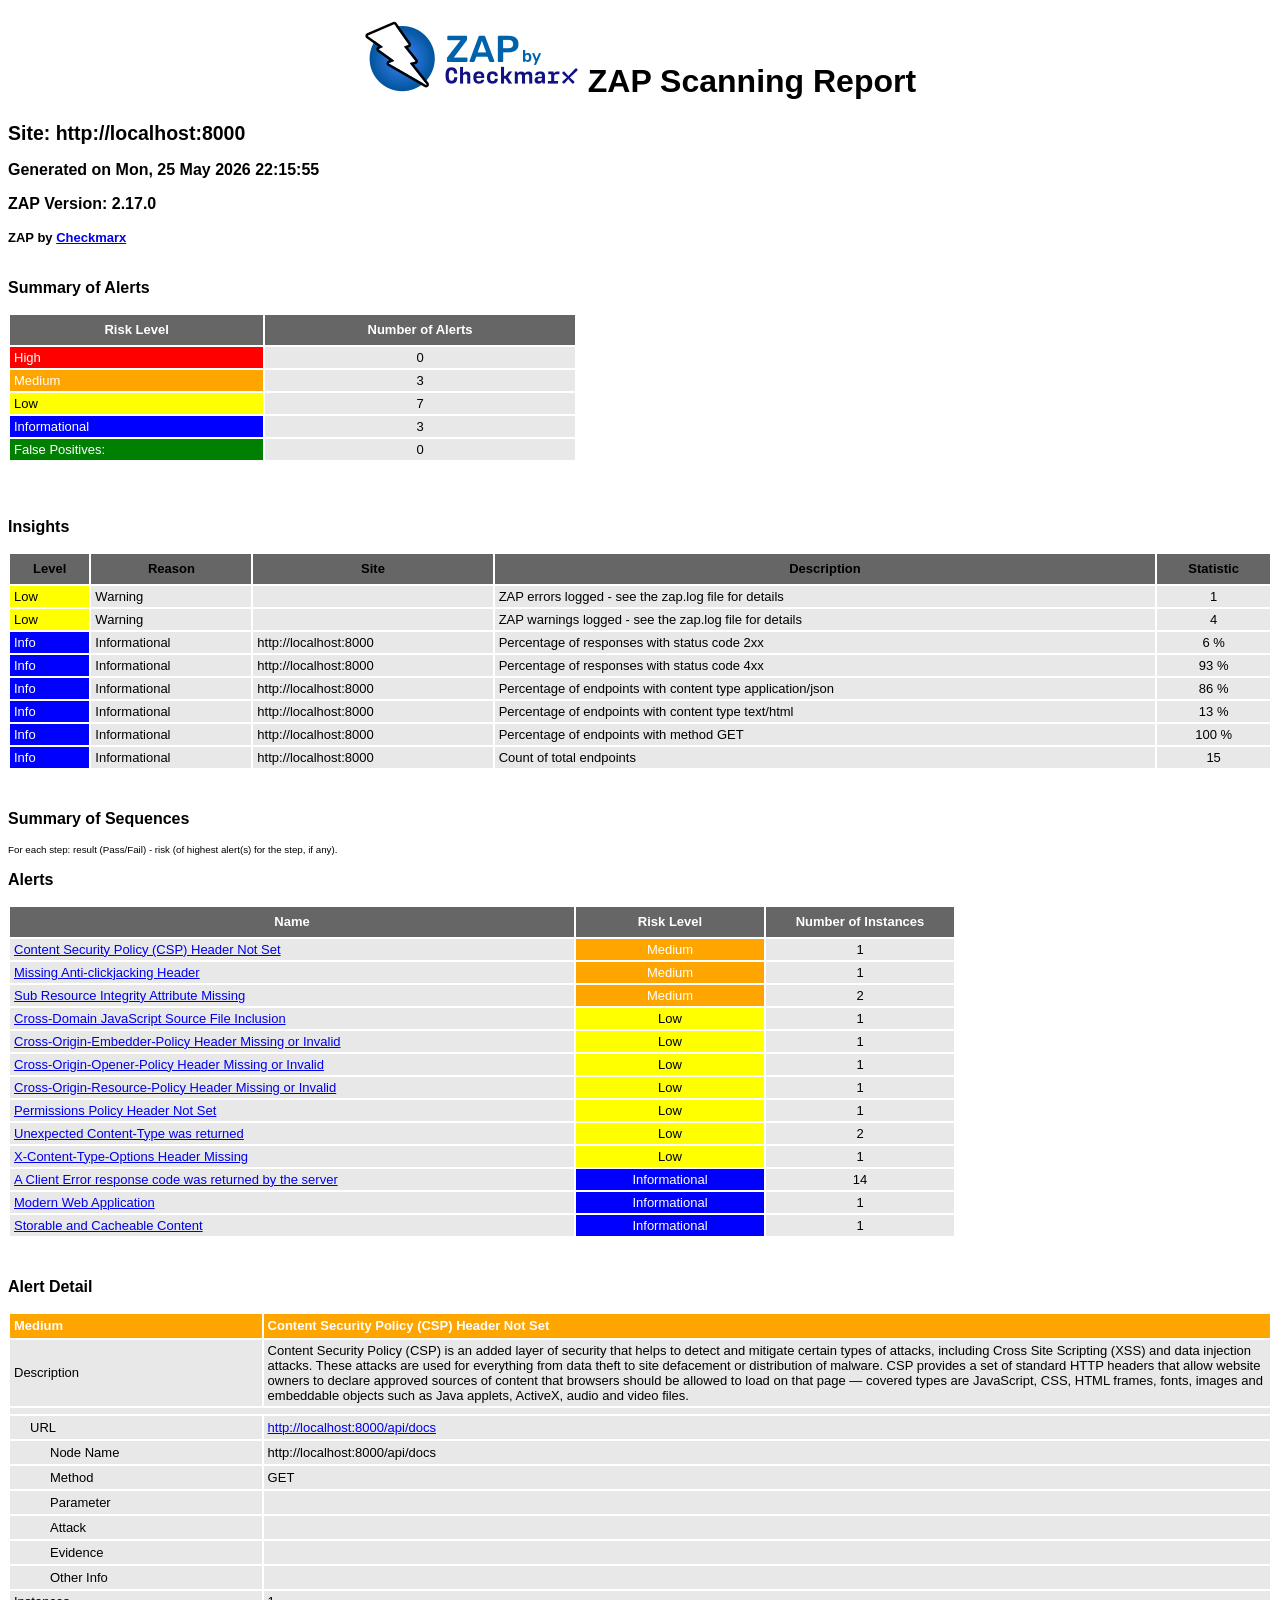
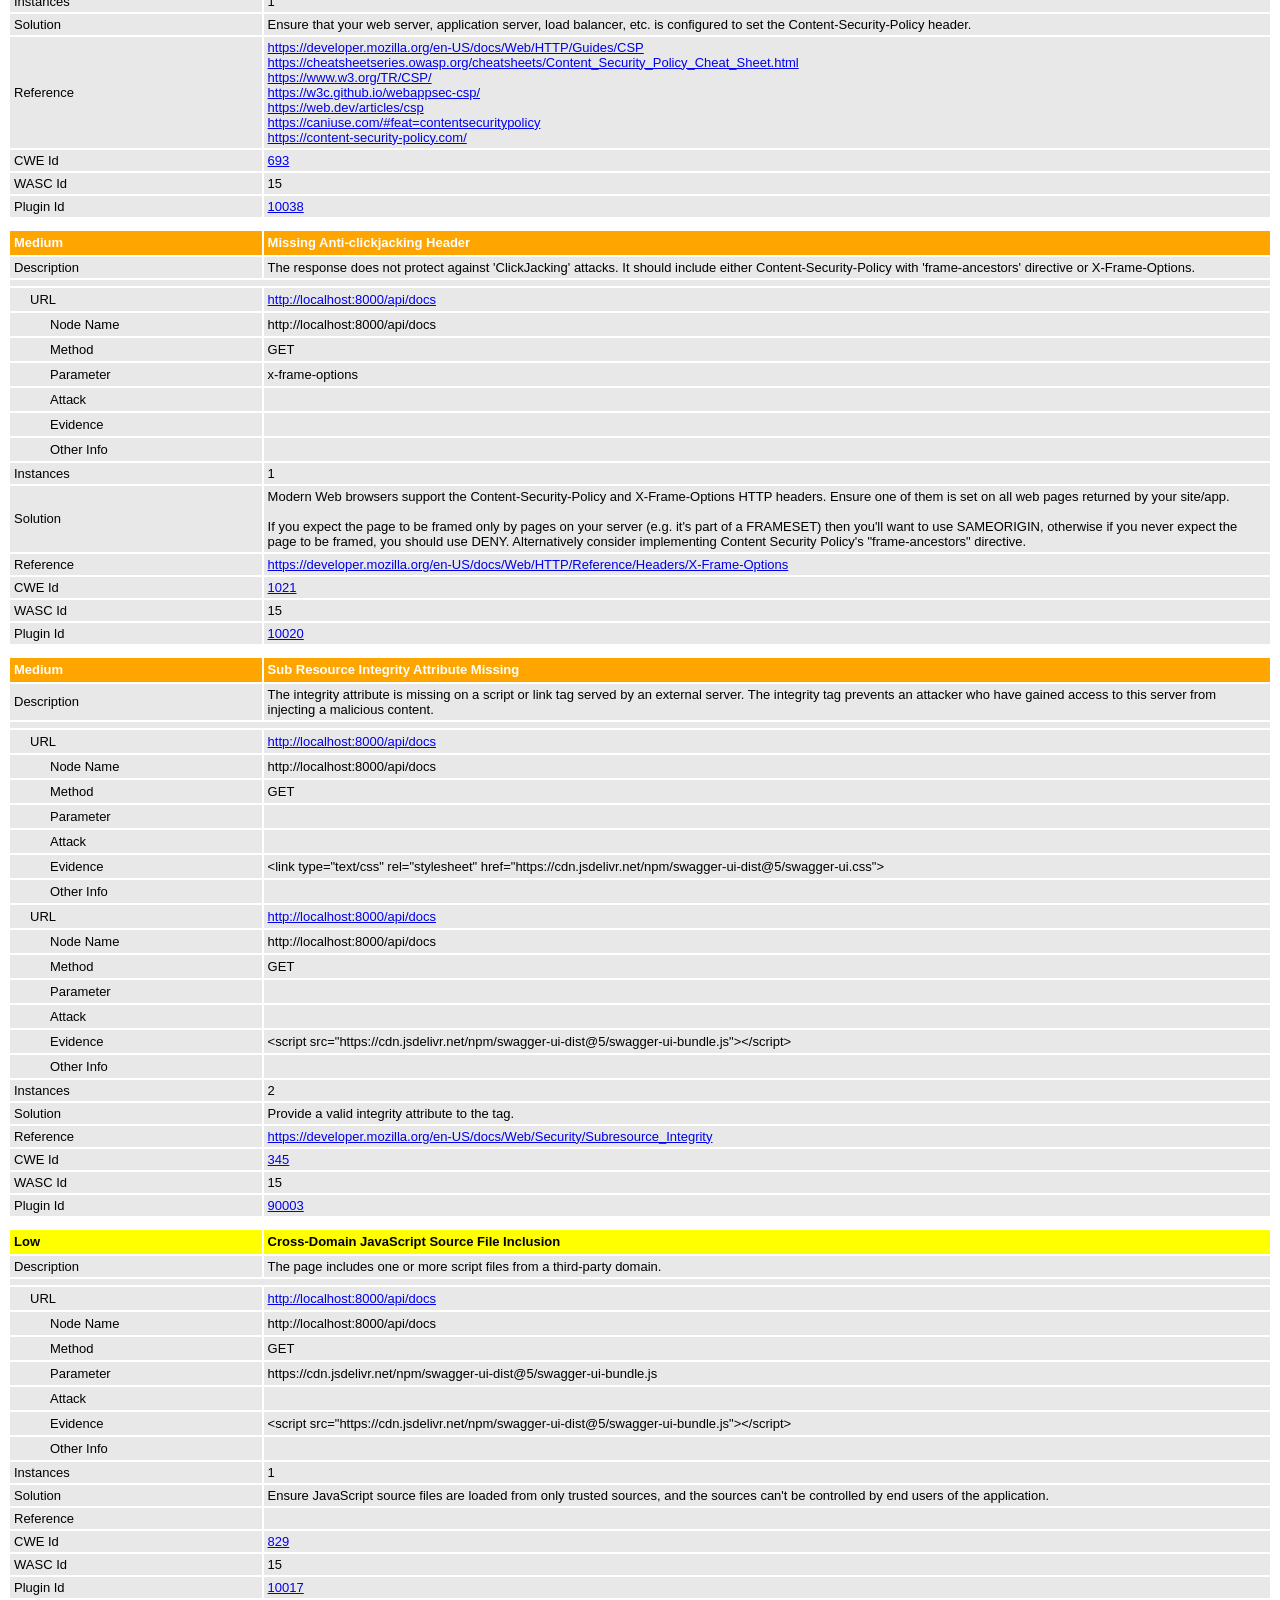
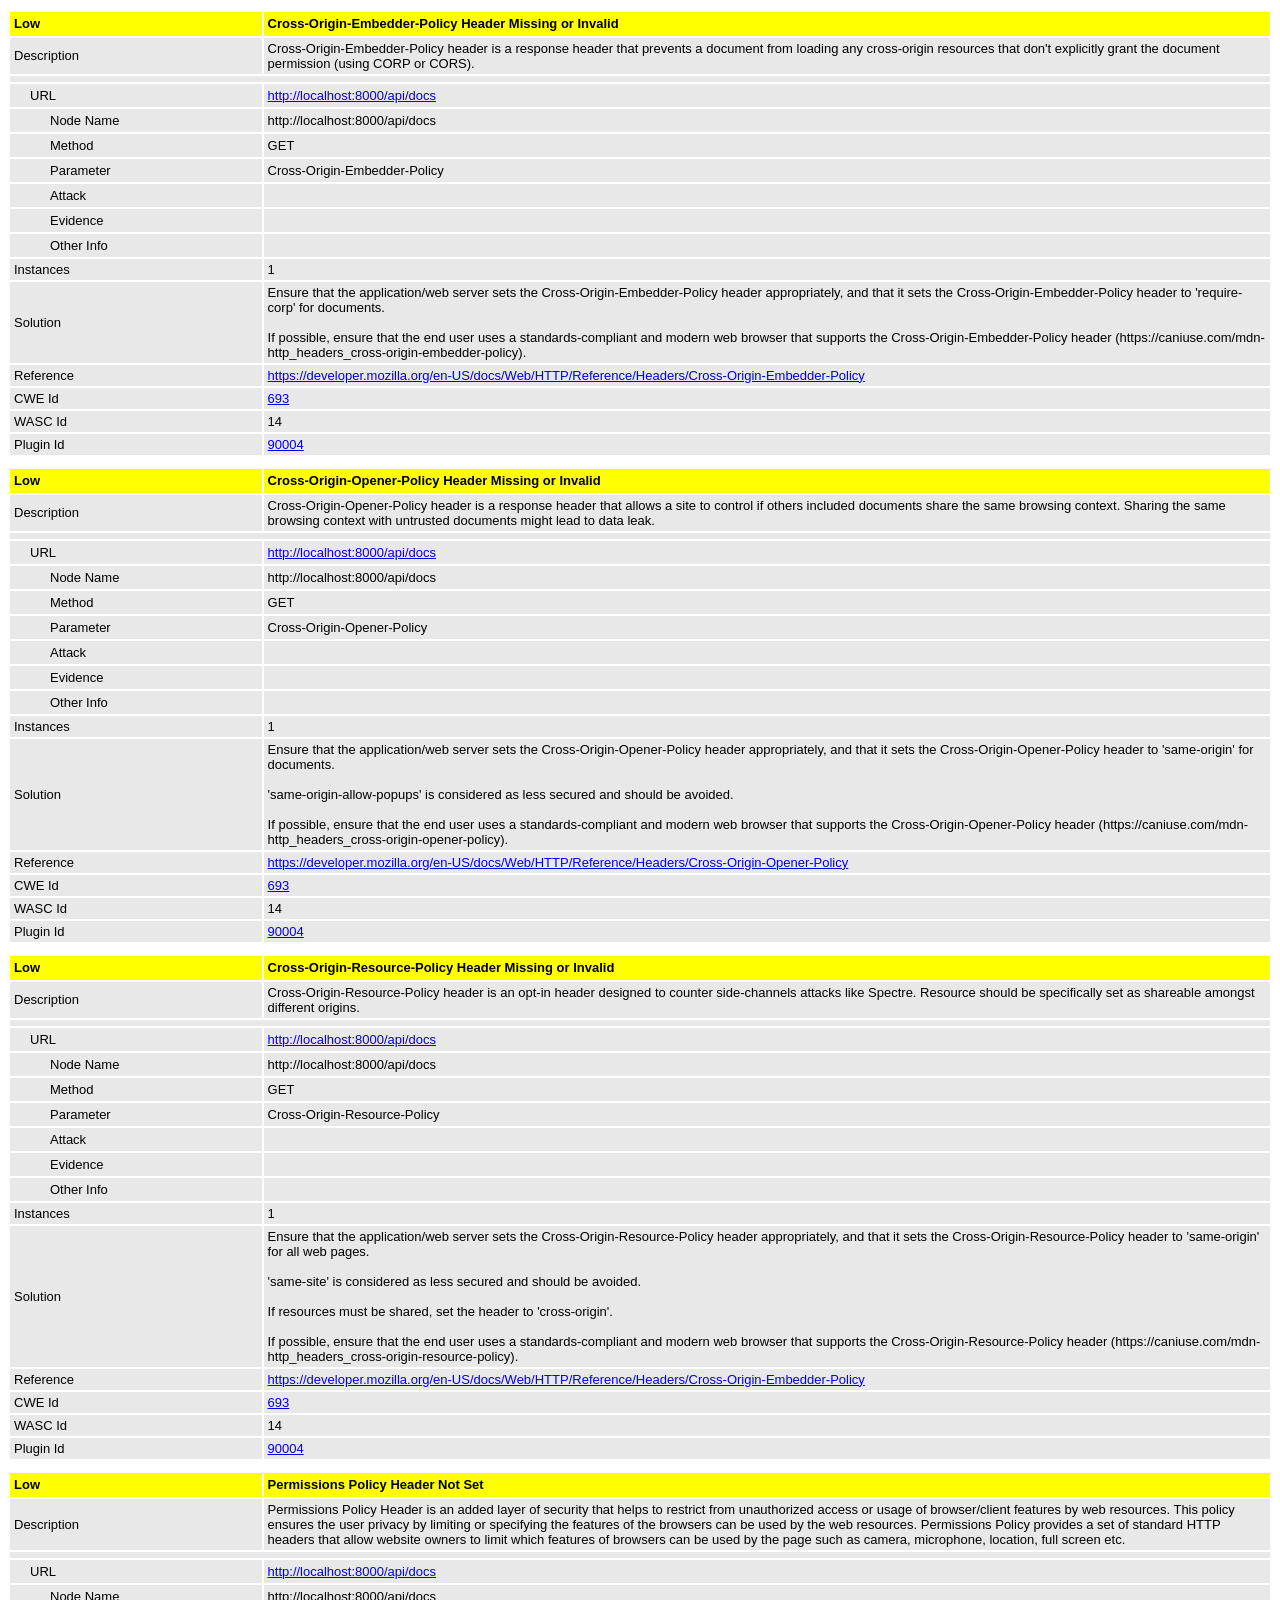
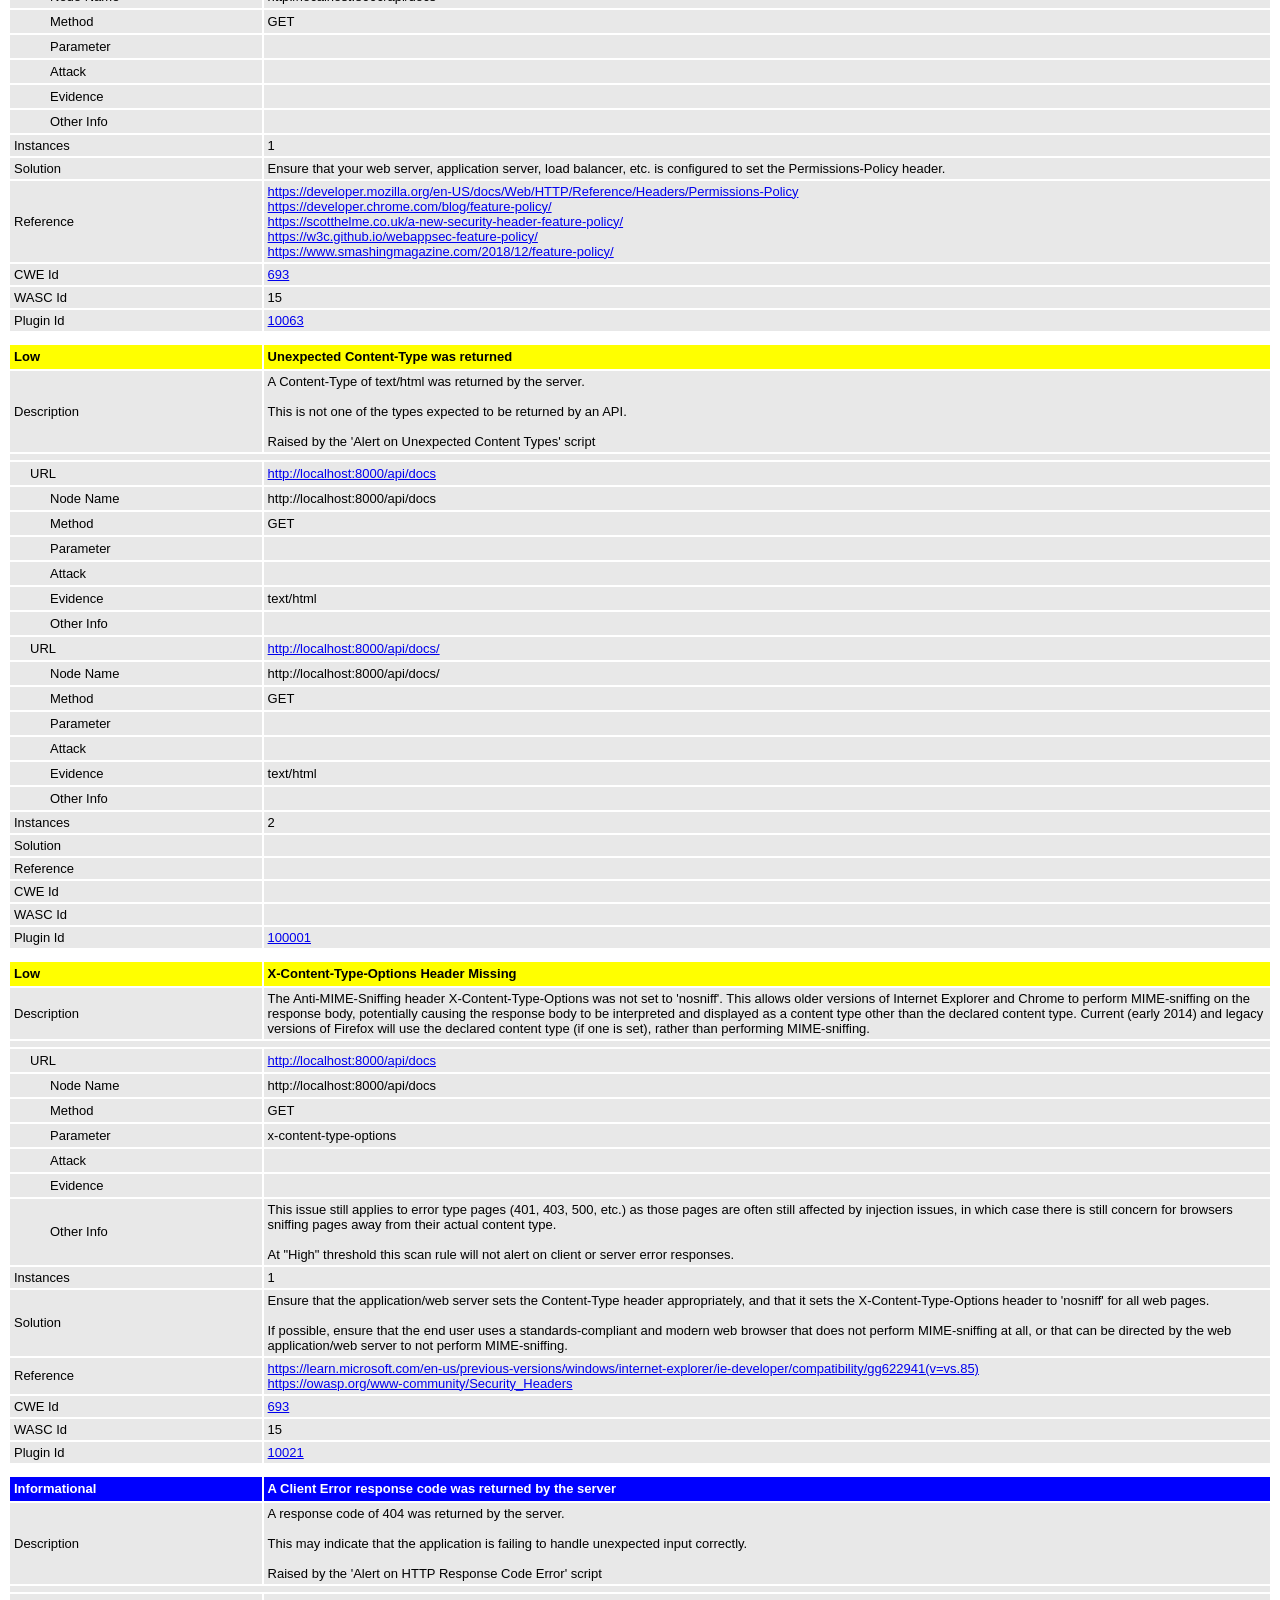
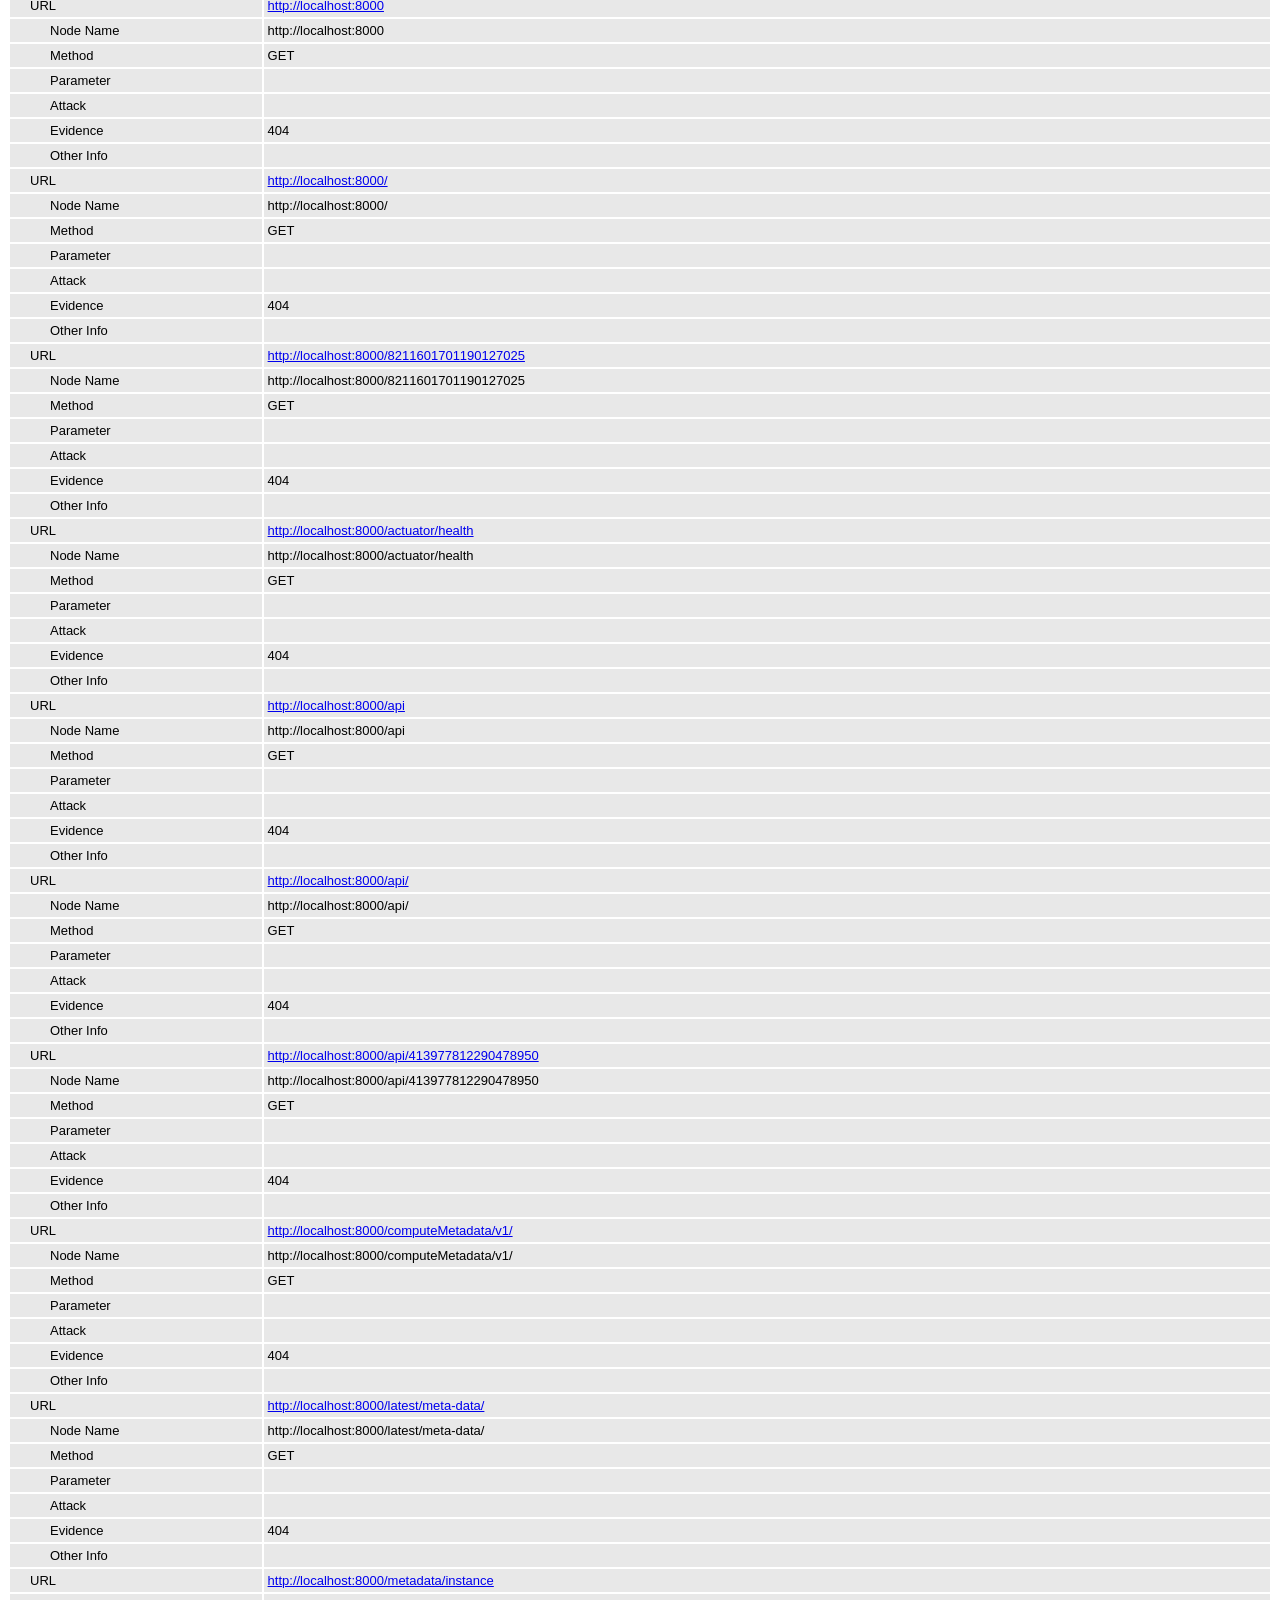
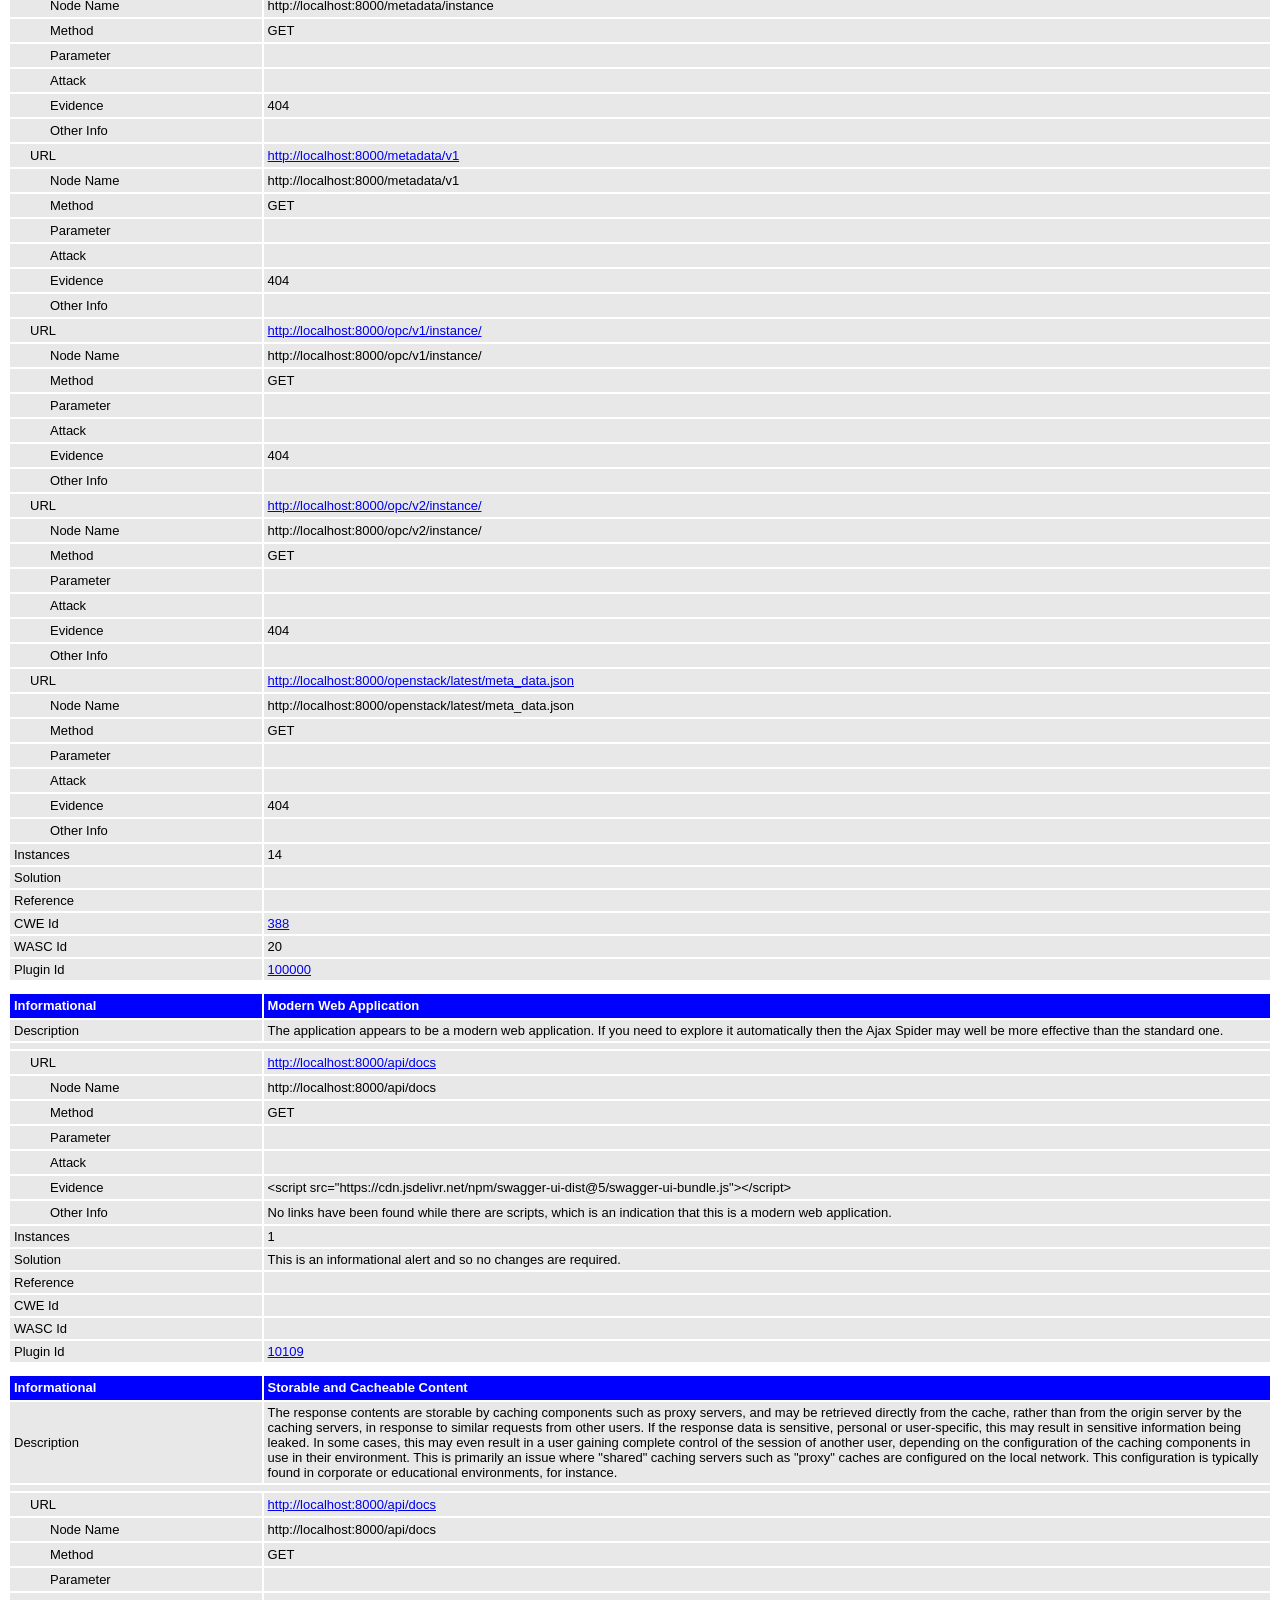
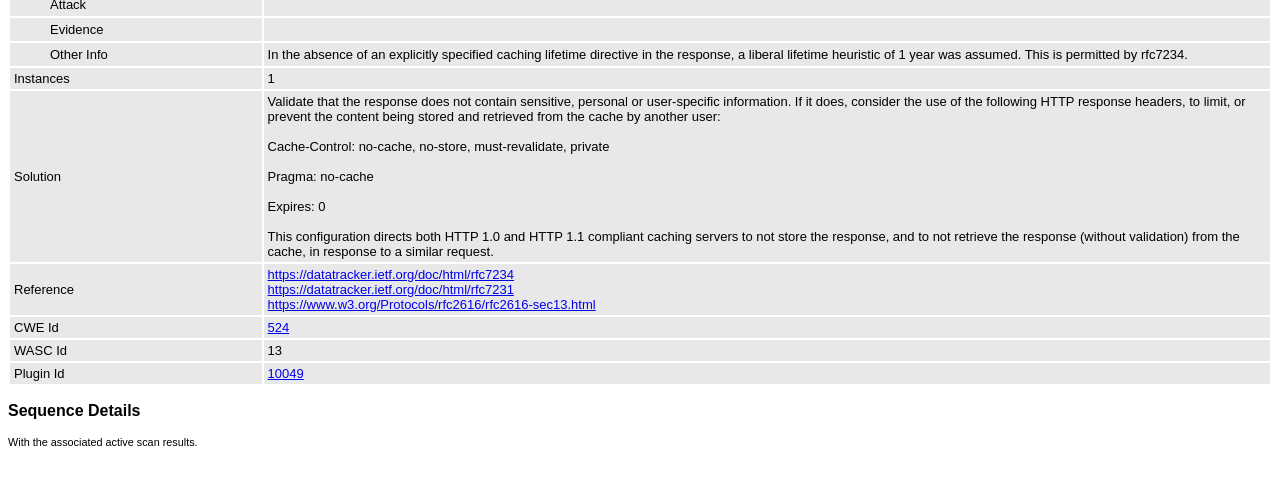
==== commit ffb36786: "Minor fixes" ====
--- a/zap_compliance_report.html
+++ b/zap_compliance_report.html
@@ -212,7 +212,7 @@
 	</h2>
 
 	<h3>
-		Generated on Mon, 25 May 2026 22:08:59
+		Generated on Mon, 25 May 2026 22:15:55
 	</h3>
 
 	<h3>
@@ -1717,12 +1717,12 @@
 					<tr>
 						<td width="20%"
 							class="indent1">URL</td>
-						<td width="80%"><a href="http://localhost:8000/510089213614919783">http://localhost:8000/510089213614919783</a></td>
-					</tr>
-					<tr>
-						<td width="20%"
-							class="indent2">Node Name</td>
-						<td width="80%">http://localhost:8000/510089213614919783</td>
+						<td width="80%"><a href="http://localhost:8000/8211601701190127025">http://localhost:8000/8211601701190127025</a></td>
+					</tr>
+					<tr>
+						<td width="20%"
+							class="indent2">Node Name</td>
+						<td width="80%">http://localhost:8000/8211601701190127025</td>
 					</tr>
 					<tr>
 						<td width="20%"
@@ -1861,12 +1861,12 @@
 					<tr>
 						<td width="20%"
 							class="indent1">URL</td>
-						<td width="80%"><a href="http://localhost:8000/api/874313416653018547">http://localhost:8000/api/874313416653018547</a></td>
-					</tr>
-					<tr>
-						<td width="20%"
-							class="indent2">Node Name</td>
-						<td width="80%">http://localhost:8000/api/874313416653018547</td>
+						<td width="80%"><a href="http://localhost:8000/api/413977812290478950">http://localhost:8000/api/413977812290478950</a></td>
+					</tr>
+					<tr>
+						<td width="20%"
+							class="indent2">Node Name</td>
+						<td width="80%">http://localhost:8000/api/413977812290478950</td>
 					</tr>
 					<tr>
 						<td width="20%"
